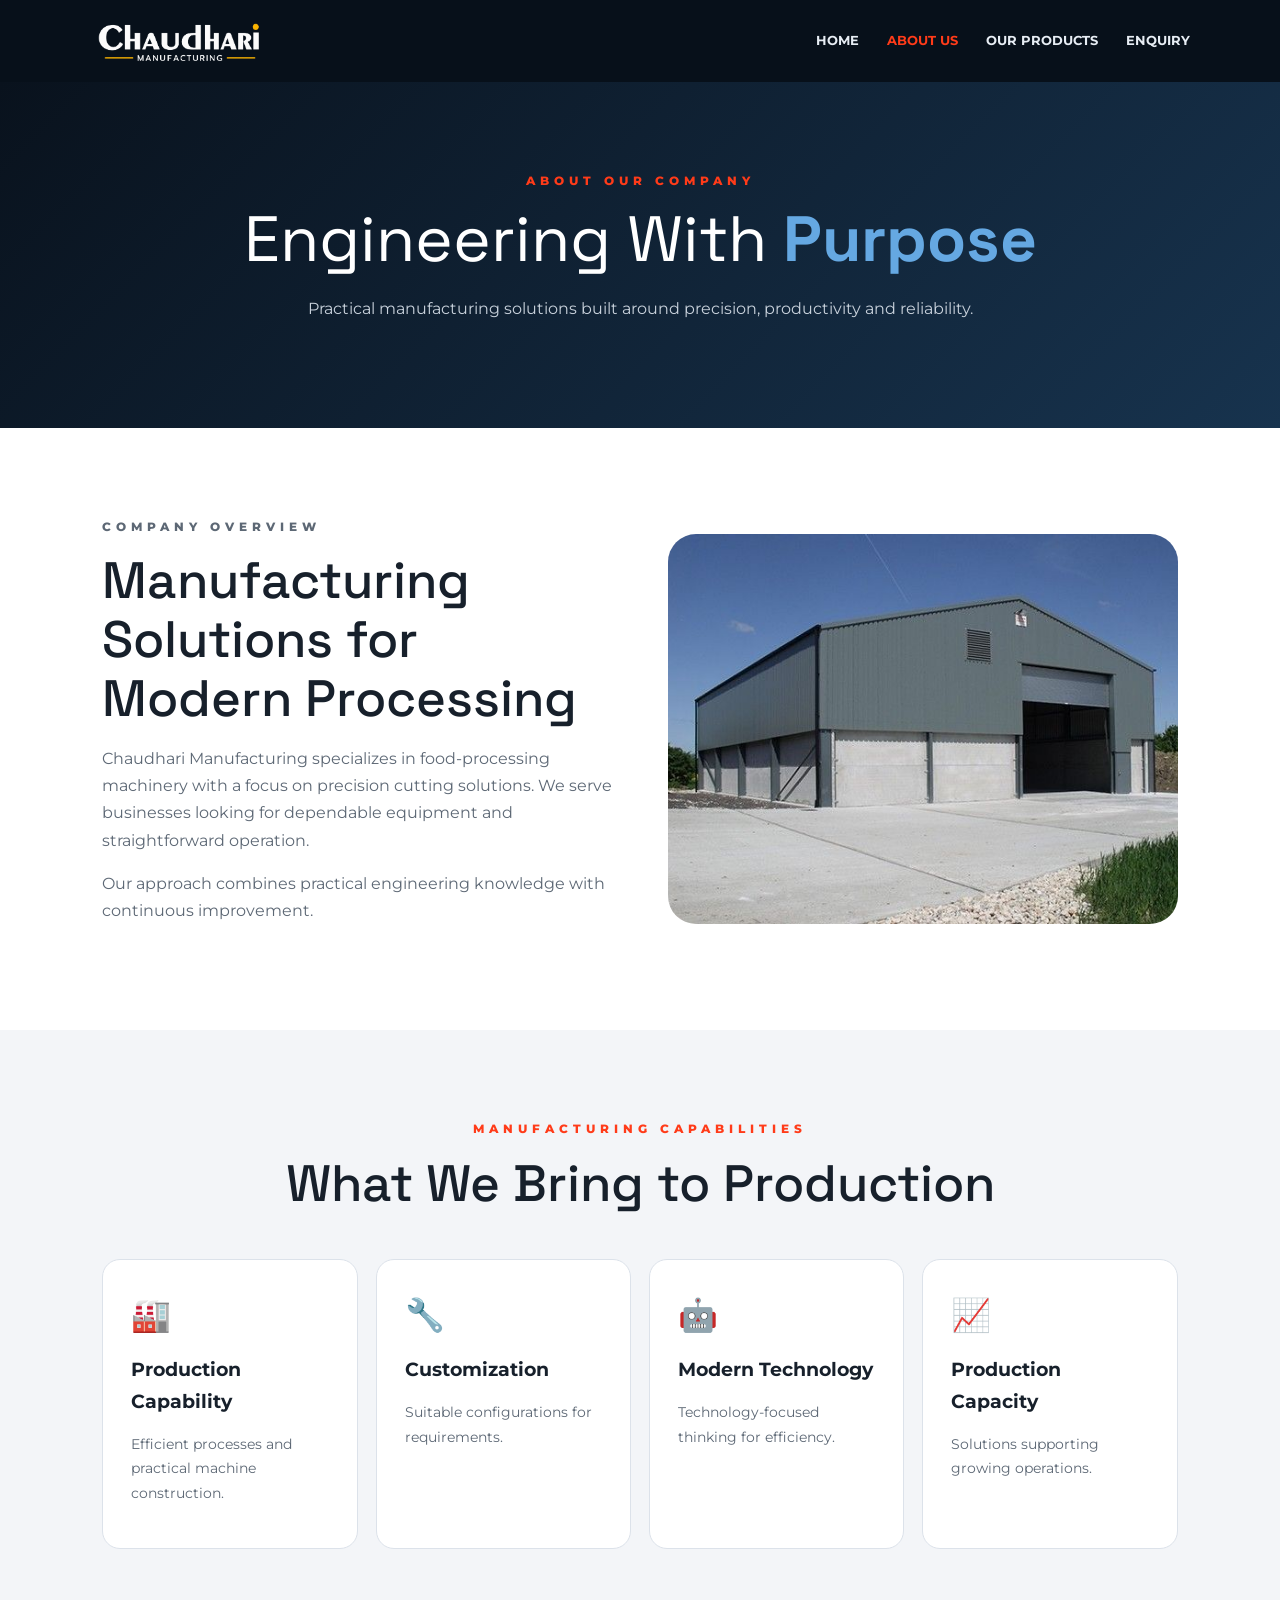
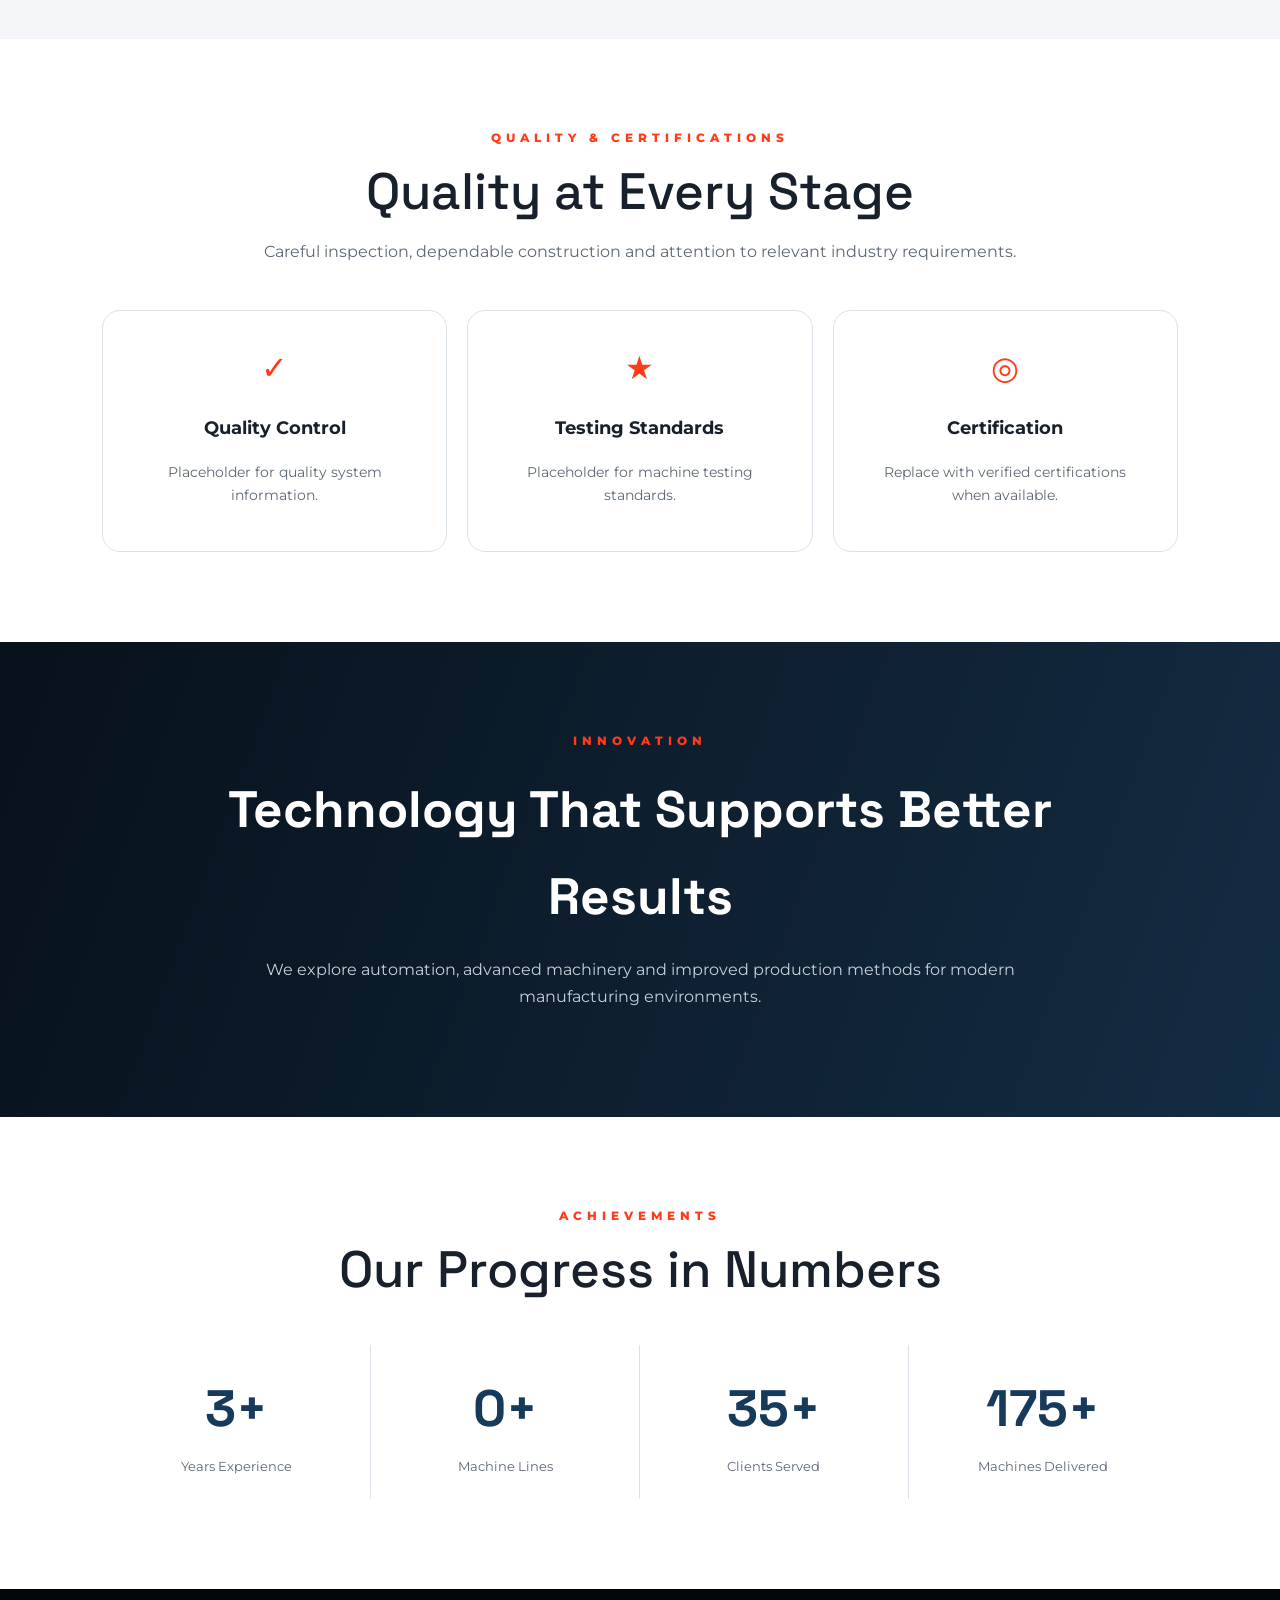
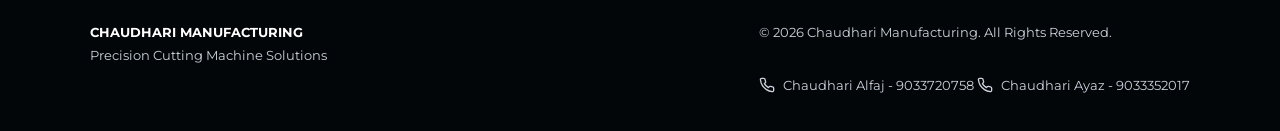
==== about.html @ e93fb45f "Add files via upload" ====
<!doctype html>
<html lang="en">

<head>
    <meta charset="utf-8">
    <meta name="viewport" content="width=device-width,initial-scale=1">
    <title>About | Chaudhari Manufacturing</title>
    <link rel="stylesheet" href="css/style.css">
    <link rel="stylesheet" href="css/fixed-layout.css">
</head>

<body>
    <header class="navbar"><a href="index.html" class="brand"><img class="brand-logo"
                src="assets/images/e9f56fd7-3fe7-4c87-9dd5-ee3ed591566b.png"
                alt="Chaudhari Manufacturing logo"></a><button class="menu-toggle">☰</button>
        <nav class="nav-links"><a href="index.html">Home</a><a class="active" href="about.html">About Us</a><a
                href="products.html">Our Products</a><a href="enquiry.html">Enquiry</a></nav>
    </header>
    <section class="page-hero">
        <p class="eyebrow">ABOUT OUR COMPANY</p>
        <h1>Engineering With <strong>Purpose</strong></h1>
        <p>Practical manufacturing solutions built around precision, productivity and reliability.</p>
    </section>
    <section class="section split">
        <div class="reveal">
            <p class="eyebrow">COMPANY OVERVIEW</p>
            <h2>Manufacturing Solutions for Modern Processing</h2>
            <p>Chaudhari Manufacturing specializes in food-processing machinery with a focus on precision cutting
                solutions. We serve businesses looking for dependable equipment and straightforward operation.</p>
            <p>Our approach combines practical engineering knowledge with continuous improvement.</p>
        </div><img class="rounded-image reveal"
            src="assets/images/download (2).jpg"
            alt="Factory">
    </section>
    <section class="section capabilities">
        <div class="section-heading">
            <p class="eyebrow">MANUFACTURING CAPABILITIES</p>
            <h2>What We Bring to Production</h2>
        </div>
        <div class="capability-grid">
            <div class="cap-card reveal"><span>🏭</span>
                <h3>Production Capability</h3>
                <p>Efficient processes and practical machine construction.</p>
            </div>
            <div class="cap-card reveal"><span>🔧</span>
                <h3>Customization</h3>
                <p>Suitable configurations for requirements.</p>
            </div>
            <div class="cap-card reveal"><span>🤖</span>
                <h3>Modern Technology</h3>
                <p>Technology-focused thinking for efficiency.</p>
            </div>
            <div class="cap-card reveal"><span>📈</span>
                <h3>Production Capacity</h3>
                <p>Solutions supporting growing operations.</p>
            </div>
        </div>
    </section>
    <section class="section">
        <div class="section-heading reveal">
            <p class="eyebrow">QUALITY & CERTIFICATIONS</p>
            <h2>Quality at Every Stage</h2>
            <p>Careful inspection, dependable construction and attention to relevant industry requirements.</p>
        </div>
        <div class="cert-grid">
            <div class="cert reveal">✓<h3>Quality Control</h3>
                <p>Placeholder for quality system information.</p>
            </div>
            <div class="cert reveal">★<h3>Testing Standards</h3>
                <p>Placeholder for machine testing standards.</p>
            </div>
            <div class="cert reveal">◎<h3>Certification</h3>
                <p>Replace with verified certifications when available.</p>
            </div>
        </div>
    </section>
    <section class="technology">
        <div class="technology-content reveal">
            <p class="eyebrow">INNOVATION</p>
            <h2>Technology That Supports Better Results</h2>
            <p>We explore automation, advanced machinery and improved production methods for modern manufacturing
                environments.</p>
        </div>
    </section>
    <section class="section">
        <div class="section-heading">
            <p class="eyebrow">ACHIEVEMENTS</p>
            <h2>Our Progress in Numbers</h2>
        </div>
        <div class="stats-grid">
            <div class="stat reveal"><strong data-stat="years_experience" data-target="10"
                    data-suffix="+">0</strong><span>Years Experience</span></div>
            <div class="stat reveal"><strong data-stat="number_of_products" data-target="2"
                    data-suffix="+">0</strong><span>Machine Lines</span></div>
            <div class="stat reveal"><strong data-stat="number_of_clients" data-target="100"
                    data-suffix="+">0</strong><span>Clients Served</span></div>
            <div class="stat reveal"><strong data-stat="machines_delivered" data-target="500"
                    data-suffix="+">0</strong><span>Machines Delivered</span></div>
        </div>
    </section>
    <footer>
        <div><b>CHAUDHARI MANUFACTURING</b><span>Precision Cutting Machine Solutions</span></div>
        <div class="footer-contacts" aria-label="Call our team">
            <a href="tel:+919033720758"><svg aria-hidden="true" viewBox="0 0 24 24" width="16" height="16" fill="none" stroke="currentColor" stroke-width="2" stroke-linecap="round" stroke-linejoin="round"><path d="M22 16.92v3a2 2 0 0 1-2.18 2 19.79 19.79 0 0 1-8.63-3.07 19.5 19.5 0 0 1-6-6A19.79 19.79 0 0 1 2.12 4.2 2 2 0 0 1 4.11 2h3a2 2 0 0 1 2 1.72c.12.96.36 1.9.7 2.8a2 2 0 0 1-.45 2.11L8.09 9.91a16 16 0 0 0 6 6l1.27-1.27a2 2 0 0 1 2.11-.45c.9.34 1.84.58 2.8.7a2 2 0 0 1 1.73 2.03z"></path></svg><span>Chaudhari Alfaj - 9033720758</span></a>
            <a href="tel:+919033352017"><svg aria-hidden="true" viewBox="0 0 24 24" width="16" height="16" fill="none" stroke="currentColor" stroke-width="2" stroke-linecap="round" stroke-linejoin="round"><path d="M22 16.92v3a2 2 0 0 1-2.18 2 19.79 19.79 0 0 1-8.63-3.07 19.5 19.5 0 0 1-6-6A19.79 19.79 0 0 1 2.12 4.2 2 2 0 0 1 4.11 2h3a2 2 0 0 1 2 1.72c.12.96.36 1.9.7 2.8a2 2 0 0 1-.45 2.11L8.09 9.91a16 16 0 0 0 6 6l1.27-1.27a2 2 0 0 1 2.11-.45c.9.34 1.84.58 2.8.7a2 2 0 0 1 1.73 2.03z"></path></svg><span>Chaudhari Ayaz - 9033352017</span></a>
        </div>
        <p>© 2026 Chaudhari Manufacturing. All Rights Reserved.</p>
    </footer>
    <script src="js/config.js"></script>
    <script src="js/script.js"></script>
</body>

</html>
---- css/style.css ----
@import url('https://fonts.googleapis.com/css2?family=Montserrat:wght@400;500;600;700;800&family=Space+Grotesk:wght@400;500;700&display=swap');

:root {
  --dark: #05080d;
  --navy: #0d1b2a;
  --blue: #173a5b;
  --accent: #ff3b19;
  --text: #17202b;
  --muted: #5d6875;
  --light: #f4f6f9;
  --line: #dce2ea
}

* {
  box-sizing: border-box
}

html {
  scroll-behavior: smooth
}

body {
  margin: 0;
  font-family: Montserrat, Arial, sans-serif;
  color: var(--text);
  line-height: 1.7
}

.navbar {
  height: 82px;
  background: #07101a;
  color: #fff;
  display: flex;
  align-items: center;
  padding: 0 7%;
  position: sticky;
  top: 0;
  z-index: 50;
  justify-content: space-between
}

/* =========================
   BRAND LOGO
========================= */

.brand {
  display: flex;
  align-items: center;
  gap: 10px;
}

.brand img {
  width: 80px;
  height: 80px;
  object-fit: contain;
  display: block;
}

.brand span {
  display: block;
}

.brand small {
  display: block;
}

.brand {
  color: #fff;
  text-decoration: none;
  font-weight: 800;
  display: flex;
  flex-direction: column;
  line-height: 1
}

.brand span {
  font-size: 1.45rem
}

.brand small {
  font-size: .58rem;
  letter-spacing: 3px;
  color: var(--accent);
  margin-top: 7px
}

.nav-links {
  display: flex;
  gap: 28px;
  align-items: center
}

.nav-links a {
  color: #e7edf4;
  text-decoration: none;
  text-transform: uppercase;
  font-weight: 700;
  font-size: .8rem
}

.nav-links a:hover,
.nav-links .active {
  color: var(--accent)
}

.nav-quote {
  background: var(--accent);
  padding: 10px 16px;
  border-radius: 5px;
  color: #fff !important
}

.menu-toggle {
  display: none;
  background: none;
  border: 0;
  color: #fff;
  font-size: 1.6rem
}

.hero {
  min-height: 650px;
  background: var(--dark);
  color: #fff;
  display: flex;
  align-items: center;
  padding: 70px 7%;
  gap: 45px;
  position: relative;
  overflow: hidden
}

.hero:before {
  content: '';
  position: absolute;
  left: -10%;
  top: 20%;
  width: 68%;
  height: 80%;
  background: linear-gradient(135deg, #315b80, #102034);
  clip-path: polygon(0 0, 100% 30%, 70% 100%, 0 85%);
  opacity: .8
}

.hero-content {
  width: 56%;
  z-index: 1
}

.eyebrow {
  font-size: .72rem;
  letter-spacing: 5px;
  color: var(--accent);
  font-weight: 800;
  margin: 0 0 15px
}

.hero h1,
.page-hero h1 {
  font-family: 'Space Grotesk';
  font-size: clamp(3rem, 6vw, 6rem);
  line-height: 1;
  margin: 0 0 24px;
  font-weight: 400
}

.hero h1 strong {
  display: block;
  color: #65a8e2
}

.hero p:not(.eyebrow) {
  font-size: 1.1rem;
  color: #d5dce5;
  max-width: 700px
}

.hero-image {
  width: 40%;
  z-index: 1
}

.hero-image img {
  width: 100%;
  height: 360px;
  object-fit: cover;
  border-radius: 32px
}

.hero-buttons {
  display: flex;
  gap: 15px;
  margin-top: 30px
}

.btn {
  display: inline-block;
  text-decoration: none;
  border: 0;
  padding: 14px 25px;
  border-radius: 28px;
  font-family: inherit;
  font-weight: 700;
  cursor: pointer;
  transition: .3s
}

.btn:hover {
  transform: translateY(-3px)
}

.btn-primary {
  background: #FF3B19;
  color: #fff
}

.btn-primary:hover {
  background: #d93216;
}

.btn-outline {
  border: 1px solid #FF3B19;
  background: #FF3B19;
  color: #fff
}

.btn-outline:hover {
  background: #d93216;
  border-color: #FF3B19;
  color: #fff;
}

.btn-small {
  background:#08243A;
  color: #fff;
  padding: 11px 20px
}

.section {
  padding: 90px 8%
}

.section-heading {
  text-align: center;
  max-width: 900px;
  margin: 0 auto 45px
}

.section-heading h2,
.split h2,
.contact-info h2 {
  font-family: 'Space Grotesk';
  font-size: clamp(2.2rem, 4vw, 4rem);
  line-height: 1.15;
  margin: 0 0 15px;
  font-weight: 500
}

.section-heading>p:last-child {
  color: var(--muted)
}

.intro {
  background: #f7f8fa
}

.info-panel {
  max-width: 1100px;
  margin: auto;
  padding: 40px;
  border: 1px solid #c9d8e8;
  border-radius: 28px;
  background: linear-gradient(135deg, #edf4fc, #fff)
}

.info-panel h3 {
  font-size: 1.8rem;
  margin: 0
}

.text-link {
  color: var(--accent);
  font-weight: 700;
  text-decoration: none
}

.product-grid,
.catalog-grid {
  display: grid;
  grid-template-columns: repeat(2, 1fr);
  gap: 30px;
  max-width: 1200px;
  margin: auto
}

.product-card,
.catalog-card {
  border: 1px solid var(--line);
  border-radius: 26px;
  overflow: hidden;
  background: #fff;
  box-shadow: 0 12px 30px #10203012;
  transition: .3s
}

.catalog-card {
  cursor: pointer;
}

.catalog-card:focus-visible {
  outline: 3px solid var(--accent);
  outline-offset: 3px;
}

.product-card:hover,
.catalog-card:hover,
.cap-card:hover,
.update-card:hover {
  transform: translateY(-7px);
  box-shadow: 0 20px 40px #10203020
}

.product-card img {
  width: 100%;
  height: 300px;
  object-fit: cover
}

.product-card .betelnut-product-image {
  object-fit: contain;
  background: #f4f6f9;
}

.product-card .category-product-image {
  object-fit: contain;
  padding: 18px;
  background: #f4f6f9;
}

.card-body {
  padding: 25px
}

.card-body h3 {
  margin: 0;
  color: #c33a1c;
  font-size: 1.5rem
}

.product-card .category-product-model {
  display: block;
  margin-top: 5px;
  color: #5D6875;
  font-size: .85rem;
  font-weight: 700
}

.card-body p {
  color: var(--muted)
}

.capabilities {
  background: #f3f5f8
}

.capability-grid {
  display: grid;
  grid-template-columns: repeat(4, 1fr);
  gap: 18px
}

.cap-card {
  padding: 28px;
  background: #fff;
  border: 1px solid var(--line);
  border-radius: 18px;
  transition: .3s
}

.cap-card span {
  font-size: 2rem
}

.cap-card h3 {
  margin: 12px 0 5px
}

.cap-card p {
  font-size: .9rem;
  color: var(--muted)
}

.technology {
  background: linear-gradient(110deg, #07111b, #142c43);
  color: #fff;
  text-align: center;
  padding: 90px 10%
}

.technology-content {
  max-width: 850px;
  margin: auto
}

.technology h2 {
  font-family: 'Space Grotesk';
  font-size: clamp(2.2rem, 4vw, 4rem);
  margin: 0
}

.technology p:not(.eyebrow) {
  color: #c6d0db
}

.stats-grid {
  display: grid;
  grid-template-columns: repeat(4, 1fr);
  max-width: 1100px;
  margin: auto
}

.stat {
  text-align: center;
  border-right: 1px solid var(--line);
  padding: 20px
}

.stat:last-child {
  border: 0
}

.stat strong {
  display: block;
  font-family: 'Space Grotesk';
  font-size: 3.2rem;
  color: var(--blue)
}

.stat span {
  font-size: .82rem;
  color: var(--muted)
}

.update-grid {
  display: grid;
  grid-template-columns: repeat(3, 1fr);
  gap: 20px
}

.update-card {
  border: 1px solid var(--line);
  border-radius: 18px;
  padding: 28px;
  transition: .3s
}

.update-card span {
  font-size: 2rem;
  color: var(--accent);
  font-weight: 800
}

.update-card p {
  color: var(--muted)
}

.cta {
  background: #030609;
  color: #fff;
  text-align: center;
  padding: 95px 8%
}

.cta h2 {
  font-family: 'Space Grotesk';
  font-size: clamp(2.5rem, 5vw, 5rem);
  font-weight: 400;
  line-height: 1.1;
  margin: 10px
}

.cta>p:not(.eyebrow) {
  color: #c7d0db;
  max-width: 700px;
  margin: 20px auto 30px
}

footer {
  background: #030609;
  color: #cbd3dc;
  padding: 32px 7%;
  display: grid;
  grid-template-columns: minmax(0, 1fr) auto;
  grid-template-areas:
    "brand copyright"
    ". contacts";
  column-gap: 24px;
  row-gap: 8px;
  align-items: start;
  font-size: .82rem
}

footer > div:first-child {
  grid-area: brand;
  display: flex;
  flex-direction: column
}

.footer-company-info {
  padding-top: 10px
}

footer > p {
  grid-area: copyright;
  margin: 0
}

footer b {
  color: #fff
}

.footer-contacts {
  grid-area: contacts;
  gap: 8px
}

.footer-contacts a {
  align-items: center;
  color: inherit;
  display: inline-flex;
  gap: 8px;
  text-decoration: none
}

.footer-contacts a:hover {
  color: #fff
}

.footer-contacts svg {
  flex: 0 0 16px
}

.page-hero {
  background: linear-gradient(135deg, #09121d, #17334e);
  color: #fff;
  text-align: center;
  padding: 90px 7%
}

.page-hero h1 {
  font-size: clamp(3rem, 5vw, 5rem)
}

.page-hero h1 strong {
  color: #65a8e2
}

.page-hero>p:last-child {
  color: #c9d2dc
}

.split {
  display: grid;
  grid-template-columns: 1fr 1fr;
  gap: 55px;
  align-items: center
}

.split p {
  color: var(--muted)
}

.rounded-image {
  width: 100%;
  height: 390px;
  object-fit: cover;
  border-radius: 28px
}

.cert-grid {
  display: grid;
  grid-template-columns: repeat(3, 1fr);
  gap: 20px;
  max-width: 1000px;
  margin: auto
}

.cert {
  text-align: center;
  border: 1px solid var(--line);
  border-radius: 18px;
  padding: 30px;
  color: var(--accent);
  font-size: 2rem
}

.cert h3 {
  font-size: 1.1rem;
  color: var(--text)
}

.cert p {
  font-size: .85rem;
  color: var(--muted)
}

.catalog-controls {
  max-width: 1100px;
  margin: auto auto 40px
}

.catalog-controls input {
  width: 100%;
  padding: 17px 20px;
  border: 1px solid var(--line);
  border-radius: 12px;
  font: inherit
}

.filter-buttons {
  display: flex;
  gap: 10px;
  flex-wrap: wrap;
  margin-top: 15px
}

.filter {
  border: 1px solid var(--line);
  background: #fff;
  padding: 9px 18px;
  border-radius: 22px;
  font: inherit;
  cursor: pointer
}

.filter.active {
  background: #17246d;
  color: #fff
}

.catalog-grid {
  grid-template-columns: repeat(2, 1fr);
  gap: 30px
}

.catalog-card {
  border-radius: 26px
}

.catalog-card img {
  width: 100%;
  height: 300px;
  object-fit: contain;
  padding: 18px;
  background: #f4f6f9
}

.category-tag {
  font-size: .7rem;
  color: var(--accent);
  font-weight: 800
}

.card-actions {
  display: flex;
  gap: 8px;
  flex-wrap: wrap
}

.card-actions button,
.quote-link {
  border: 0;
  background: #17246d;
  color: #fff;
  padding: 11px 20px;
  border-radius: 28px;
  font: inherit;
  font-size: .78rem;
  font-weight: 700;
  cursor: pointer;
  text-decoration: none
}

.card-actions button:hover,
.quote-link:hover {
  background: #24359a;
  transform: translateY(-3px)
}

.quote-link {
  background: var(--accent)
}

.catalog-card .card-body {
  padding: 25px;
}

.catalog-card h3 {
  margin: 8px 0 0;
  color: #c33a1c;
  font-size: 1.5rem;
}

.catalog-card p {
  color: var(--muted);
}

.no-results {
  display: none;
  text-align: center;
  color: var(--muted);
  margin: 48px auto;
  padding: 24px;
  max-width: 560px;
}

.no-results-icon {
  display: block;
  width: 52px;
  height: 52px;
  margin: 0 auto 16px;
  color: var(--accent);
}

.no-results p {
  margin: 0;
  font-size: 1.05rem;
}

.no-results strong {
  color: var(--text);
}

.modal {
  display: none;
  position: fixed;
  inset: 0;
  background: #000b;
  z-index: 100;
  align-items: center;
  justify-content: center;
  padding: 20px
}

.modal.show {
  display: flex
}

.modal-content {
  background: #fff;
  width: 100%;
  max-width: 800px;
  max-height: 90vh;
  overflow: auto;
  border-radius: 18px;
  position: relative
}

.modal-close {
  position: absolute;
  right: 12px;
  top: 10px;
  width: 38px;
  height: 38px;
  border: 0;
  border-radius: 50%;
  font-size: 1.4rem;
  cursor: pointer;
  z-index: 2
}

.modal-product {
  padding: 32px
}

.modal-product img {
  width: 100%;
  height: 280px;
  object-fit: cover;
  border-radius: 12px
}

.specs {
  display: grid;
  grid-template-columns: repeat(2, 1fr);
  gap: 10px;
  margin: 20px 0
}

.specs div {
  background: #f3f5f8;
  padding: 12px;
  border-radius: 8px;
  font-size: .85rem
}

.enquiry-layout {
  display: grid;
  grid-template-columns: 1fr 1.15fr;
  gap: 55px;
  background: #f6f8fb
}

.contact-info {
  padding: 20px
}

.contact-info p:not(.eyebrow) {
  color: var(--muted)
}

.contact-box {
  background: #fff;
  border-left: 3px solid var(--accent);
  padding: 12px 17px;
  margin: 18px 0;
  display: flex;
  flex-direction: column
}

.contact-box span {
  font-size: .83rem;
  color: var(--muted)
}

.enquiry-form {
  background: #fff;
  border: 1px solid var(--line);
  padding: 32px;
  border-radius: 18px
}

.enquiry-form label {
  display: block;
  font-size: .85rem;
  font-weight: 700;
  margin-bottom: 16px
}

.enquiry-form input,
.enquiry-form select,
.enquiry-form textarea {
  width: 100%;
  display: block;
  margin-top: 6px;
  padding: 12px;
  border: 1px solid var(--line);
  border-radius: 7px;
  font: inherit
}

.product-field {
  margin-bottom: 16px;
}

.product-multiselect {
  position: relative;
}

.product-multiselect-toggle {
  width: 100%;
  margin-top: 6px;
  padding: 12px;
  border: 1px solid var(--line);
  border-radius: 7px;
  color: var(--text);
  background: #fff;
  font: inherit;
  text-align: left;
  cursor: pointer;
}

.product-multiselect-toggle::after {
  content: "";
  float: right;
  width: 8px;
  height: 8px;
  margin: 5px 3px 0 0;
  border-right: 2px solid currentColor;
  border-bottom: 2px solid currentColor;
  transform: rotate(45deg);
}

.product-multiselect-toggle[aria-expanded="true"]::after {
  transform: rotate(225deg);
}

.product-options {
  position: absolute;
  z-index: 5;
  top: calc(100% + 4px);
  left: 0;
  width: 100%;
  max-height: 240px;
  overflow-y: auto;
  padding: 6px;
  border: 1px solid var(--line);
  border-radius: 7px;
  background: #fff;
  box-shadow: 0 8px 20px #10203020;
}

.product-options[hidden] {
  display: none;
}

.enquiry-form .product-option {
  display: flex;
  align-items: center;
  gap: 10px;
  margin: 0;
  padding: 8px;
  border-radius: 5px;
  font-size: .85rem;
  font-weight: 500;
  cursor: pointer;
}

.enquiry-form .product-option:hover {
  background: var(--light);
}

.enquiry-form .product-option input[type="checkbox"] {
  flex: 0 0 18px;
  width: 18px;
  height: 18px;
  margin: 0;
}

#locationAutocomplete {
  width: 100%;
  margin-top: 6px;
}

#locationAutocomplete[hidden],
#locationHint[hidden] {
  display: none;
}

#locationAutocomplete gmp-place-autocomplete {
  display: block;
  width: 100%;
  border: 0;
  border-radius: 7px;
  background-color: transparent;
  color: var(--text);
  font-family: inherit;
}

#locationAutocomplete gmp-place-autocomplete::part(input) {
  width: 100%;
  min-height: 48px;
  padding: 12px;
  border: 1px solid var(--line);
  border-radius: 7px;
  color: var(--text);
  font: inherit;
}

.location-hint {
  display: block;
  margin-top: 5px;
  color: var(--muted);
  font-size: .75rem;
  font-weight: 400;
}

.error {
  color: #c82020;
  font-size: .75rem
}

.success-message {
  color: #16803c;
  font-weight: 700
}

.submit-btn {
  width: 100%
}

.reveal {
  opacity: 0;
  transform: translateY(22px);
  transition: .7s
}

.reveal.visible {
  opacity: 1;
  transform: none
}

@media(max-width:900px) {
  .menu-toggle {
    display: block
  }

  .nav-links {
    display: none;
    position: absolute;
    top: 82px;
    left: 0;
    right: 0;
    background: #07101a;
    flex-direction: column;
    align-items: stretch;
    padding: 20px
  }

  .nav-links.show {
    display: flex
  }

  .hero {
    flex-direction: column
  }

  .hero-content,
  .hero-image {
    width: 100%
  }

  .capability-grid {
    grid-template-columns: repeat(2, 1fr)
  }

  .catalog-grid {
    grid-template-columns: repeat(2, 1fr)
  }

  .split,
  .enquiry-layout {
    grid-template-columns: 1fr
  }
}

@media(max-width:600px) {
  .section {
    padding: 65px 6%
  }

  .product-grid,
  .update-grid,
  .cert-grid,
  .catalog-grid,
  .capability-grid,
  .stats-grid {
    grid-template-columns: 1fr
  }

  .stat {
    border-right: 0;
    border-bottom: 1px solid var(--line)
  }

  .hero {
    padding: 70px 6%
  }

  .hero-buttons {
    flex-direction: column;
    align-items: flex-start
  }

  .hero-image img {
    height: 260px
  }

  .specs {
    grid-template-columns: 1fr
  }

  footer {
    grid-template-columns: minmax(0, 1fr);
    grid-template-areas:
      "brand"
      "copyright"
      "contacts";
    row-gap: 15px
  }
}


/* --- Minimal responsive hardening --- */
html,
body {
  max-width: 100%;
  overflow-x: hidden;
}

img {
  max-width: 100%;
}

button,
input,
select,
textarea {
  max-width: 100%;
}

@media (max-width: 1024px) {
  .navbar {
    padding-left: 5%;
    padding-right: 5%;
  }

  .hero {
    padding-left: 6%;
    padding-right: 6%;
  }

  .section {
    padding-left: 6%;
    padding-right: 6%;
  }

  .capability-grid {
    grid-template-columns: repeat(2, minmax(0, 1fr));
  }

  .catalog-grid {
    grid-template-columns: repeat(2, minmax(0, 1fr));
  }

  .update-grid {
    grid-template-columns: repeat(2, minmax(0, 1fr));
  }

  .hero-content,
  .hero-image {
    min-width: 0;
  }

  .product-card,
  .catalog-card,
  .cap-card,
  .update-card {
    min-width: 0;
  }
}

@media (max-width: 600px) {
  .navbar {
    height: 72px;
    padding: 0 5%;
  }

  .nav-links {
    top: 72px;
  }

  .brand span {
    font-size: 1.2rem;
  }

  .brand small {
    font-size: .5rem;
    letter-spacing: 2.5px;
  }

  .hero {
    min-height: auto;
    padding-top: 58px;
    padding-bottom: 58px;
    gap: 30px;
  }

  .hero h1,
  .page-hero h1 {
    font-size: clamp(2.35rem, 13vw, 3rem);
  }

  .hero p:not(.eyebrow) {
    font-size: 1rem;
  }

  .hero-buttons {
    width: 100%;
    align-items: stretch;
  }

  .hero-buttons .btn {
    text-align: center;
  }

  .hero-image img {
    height: 240px;
    border-radius: 22px;
  }

  .page-hero {
    padding: 65px 6%;
  }

  .section {
    padding-top: 58px;
    padding-bottom: 58px;
  }

  .section-heading h2,
  .split h2,
  .contact-info h2 {
    font-size: clamp(2rem, 10vw, 2.7rem);
  }

  .info-panel {
    padding: 26px;
    border-radius: 20px;
  }

  .product-card img {
    height: 240px;
  }

  .catalog-card img {
    height: 210px;
  }

  .card-body {
    padding: 20px;
  }

  .card-actions {
    flex-direction: column;
    align-items: stretch;
  }

  .card-actions button,
  .quote-link {
    text-align: center;
    width: 100%;
  }

  .rounded-image {
    height: 260px;
    border-radius: 22px;
  }

  .technology {
    padding: 65px 6%;
  }

  .stats-grid {
    width: 100%;
  }

  .stat strong {
    font-size: 2.6rem;
  }

  .catalog-controls input {
    font-size: .95rem;
    padding: 14px 15px;
  }

  .filter-buttons {
    gap: 8px;
  }

  .filter {
    padding: 8px 13px;
  }

  .modal {
    padding: 10px;
  }

  .modal-content {
    max-height: 94vh;
    border-radius: 14px;
  }

  .modal-product {
    padding: 22px;
  }

  .modal-product img {
    height: 210px;
  }

  .modal-close {
    right: 8px;
    top: 8px;
  }

  .enquiry-layout {
    gap: 28px;
  }

  .enquiry-form {
    padding: 22px;
  }

  .submit-btn {
    min-height: 48px;
  }

  footer {
    padding: 28px 6%;
  }
}

@media (max-width: 375px) {

  .hero,
  .page-hero {
    padding-left: 5%;
    padding-right: 5%;
  }

  /* =========================
     HERO HEADING
     ========================= */

  .hero-content h1 {
    margin: 0 0 25px;
    font-family: "Montserrat", sans-serif;
    font-size: clamp(48px, 5.5vw, 78px);
    line-height: 0.98;
    letter-spacing: -2.5px;
    font-weight: 500;
    color: #4f8fc4;
  }

  /* PRECISION */
  .hero-content h1 strong {
    display: block;
    font-family: "Montserrat", sans-serif;
    font-weight: 800;
    color: #2f78b7;
  }

  /* Supplied reference hero layout, scoped to the homepage hero. */
  .reference-hero {
    position: relative;
    min-height: calc(100vh - 82px);
    width: 100%;
    display: grid;
    grid-template-columns: 47% 53%;
    align-items: center;
    overflow: hidden;
    padding: 0;
    gap: 0;
    background: radial-gradient(circle at 70% 50%, rgba(24, 92, 143, .16), transparent 35%),
      linear-gradient(135deg, #061a2c, #041421 50%, #020a11);
  }

  .reference-hero .hero-panel {
    position: absolute;
    inset: 0 auto 0 0;
    width: 56%;
    background: #08243a;
    clip-path: polygon(0 0, 80% 0, 100% 50%, 80% 100%, 0 100%);
    z-index: 0;
  }

  .reference-hero .hero-content {
    position: relative;
    z-index: 20;
    width: auto;
    max-width: 750px;
    padding: 0 30px 0 12%;
  }

  .reference-hero .eyebrow {
    margin: 0 0 32px;
    color: #ff8a00;
    font-size: 12px;
    font-weight: 800;
    letter-spacing: 5px;
    text-transform: uppercase;
  }

  .reference-hero .eyebrow span {
    margin: 0 7px;
  }

  .reference-hero h1 {
    margin: 0 0 34px;
    font-family: "Space Grotesk", sans-serif;
    font-size: clamp(55px, 5.6vw, 88px);
    line-height: .98;
    letter-spacing: -4px;
    font-weight: 400;
  }

  .reference-hero h1 span,
  .reference-hero h1 strong {
    display: block;
  }

  .reference-hero h1 span {
    color: #f3f7fb;
    font-weight: 400;
  }

  .reference-hero h1 strong {
    color: #65a8e2 !important;
    font-weight: 700;
  }

  .reference-hero .hero-description {
    max-width: 570px;
    margin: 0 0 34px;
    color: #c9d5e0;
    font-size: 15px;
    line-height: 1.7;
  }

  .reference-hero .hero-buttons {
    display: flex;
    align-items: center;
    gap: 18px;
    margin: 0;
  }

  .reference-hero .primary-button,
  .reference-hero .secondary-button {
    display: inline-flex;
    align-items: center;
    justify-content: center;
    text-decoration: none;
    font-size: 13px;
    font-weight: 700;
    transition: .3s ease;
  }

  .reference-hero .primary-button {
    gap: 8px;
    padding: 16px 28px;
    border-radius: 30px;
    background: #ff8a00;
    color: #fff;
  }

  .reference-hero .primary-button:hover {
    transform: translateY(-3px);
    background: #f4510c;
  }

  .reference-hero .primary-button span {
    font-size: 18px;
  }

  .reference-hero .secondary-button {
    padding: 15px 28px;
    border: 1px solid #FF3B19;
    border-radius: 30px;
    background: #FF3B19;
    color: #fff;
  }

  .reference-hero .secondary-button:hover {
    transform: translateY(-3px);
    background: #d93216;
    border-color: #d93216;
    color: #fff;
  }

  .reference-hero .collage {
    position: relative;
    width: 100%;
    height: 680px;
    z-index: 10;
  }

  .reference-hero .photo {
    position: absolute;
    overflow: hidden;
    border: 3px solid #fff;
    background: #111;
  }

  .reference-hero .photo img {
    display: block;
    width: 100%;
    height: 100%;
    object-fit: cover;
    transition: transform .6s ease;
  }

  .reference-hero .photo:hover img {
    transform: scale(1.06);
  }

  .reference-hero .photo-1 {
    width: 245px;
    height: 170px;
    left: 7%;
    top: 70px;
    clip-path: polygon(18% 0, 100% 0, 83% 100%, 0 100%);
    z-index: 3;
  }

  .reference-hero .photo-2 {
    width: 270px;
    height: 185px;
    right: 5%;
    top: 55px;
    clip-path: polygon(10% 0, 100% 0, 100% 85%, 88% 100%, 0 100%);
    z-index: 4;
  }

  .reference-hero .photo-main {
    width: 405px;
    height: 405px;
    left: 23%;
    top: 140px;
    clip-path: polygon(15% 0, 85% 0, 100% 50%, 85% 100%, 15% 100%, 0 50%);
    z-index: 10;
  }

  .reference-hero .photo-main img {
    transform: scale(1.03);
  }

  .reference-hero .photo-3 {
    width: 270px;
    height: 185px;
    left: 5%;
    bottom: 40px;
    clip-path: polygon(12% 0, 100% 0, 87% 100%, 0 100%);
    z-index: 4;
  }

  .reference-hero .photo-4 {
    width: 300px;
    height: 195px;
    right: 3%;
    bottom: 35px;
    clip-path: polygon(10% 0, 100% 0, 100% 83%, 88% 100%, 0 100%);
    z-index: 3;
  }

  .reference-hero .orange-line,
  .reference-hero .blue-line {
    position: absolute;
    pointer-events: none;
    z-index: 30;
  }

  .reference-hero .orange-line {
    width: 130px;
    height: 9px;
    background: #ff8a00;
    transform: rotate(-57deg);
  }

  .reference-hero .orange-one {
    left: 25%;
    top: 85px;
  }

  .reference-hero .orange-two {
    left: 52%;
    bottom: 20px;
  }

  .reference-hero .blue-line {
    width: 175px;
    height: 10px;
    right: 5%;
    top: 50%;
    background: #165681;
    transform: rotate(-28deg);
  }

  .reference-hero .circle {
    position: absolute;
    width: 110px;
    height: 110px;
    left: 9%;
    top: 48%;
    border: 1px solid rgba(42, 132, 195, .5);
    border-radius: 50%;
    z-index: 1;
  }

  .reference-hero .diamond {
    position: absolute;
    width: 75px;
    height: 75px;
    right: 3%;
    top: 8%;
    border: 1px solid rgba(42, 132, 195, .6);
    transform: rotate(45deg);
    z-index: 1;
  }

  @media (max-width: 1200px) {
    .reference-hero .hero-content {
      padding-left: 8%;
    }

    .reference-hero .collage {
      transform: scale(.9);
      transform-origin: center right;
    }

    .reference-hero .photo-main {
      left: 19%;
    }
  }

  @media (max-width: 900px) {
    .reference-hero {
      grid-template-columns: 1fr;
      padding-top: 80px;
      min-height: auto;
    }

    .reference-hero .hero-panel {
      width: 100%;
      height: 58%;
      clip-path: polygon(0 0, 100% 0, 100% 80%, 50% 100%, 0 80%);
    }

    .reference-hero .hero-content {
      width: 100%;
      max-width: 700px;
      padding: 0 7%;
      margin: auto;
      text-align: center;
    }

    .reference-hero .hero-description {
      margin-left: auto;
      margin-right: auto;
    }

    .reference-hero .hero-buttons {
      justify-content: center;
    }

    .reference-hero .collage {
      height: 620px;
      margin-top: 20px;
      transform: scale(.85);
      transform-origin: top center;
    }
  }

  @media (max-width: 650px) {
    .reference-hero {
      padding-top: 65px;
    }

    .reference-hero .hero-content {
      padding: 0 22px;
    }

    .reference-hero .eyebrow {
      font-size: 8px;
      letter-spacing: 3px;
      line-height: 2;
    }

    .reference-hero h1 {
      font-size: clamp(43px, 12vw, 62px);
      letter-spacing: -2px;
    }

    .reference-hero .hero-description {
      font-size: 13px;
      line-height: 1.6;
    }

    .reference-hero .hero-buttons {
      flex-direction: column;
      width: 100%;
    }

    .reference-hero .primary-button,
    .reference-hero .secondary-button {
      width: 100%;
    }

    .reference-hero .collage {
      height: 500px;
      transform: scale(.65);
      transform-origin: top center;
      margin-bottom: -100px;
    }
  }

  @media (max-width: 375px) {
    .reference-hero h1 {
      font-size: 40px;
    }

    .reference-hero .collage {
      transform: scale(.56);
      margin-bottom: -130px;
    }
  }
  /* Keep the redesigned homepage hero after the final legacy hero overrides. */
  .reference-hero {
    grid-template-columns: minmax(0, .88fr) minmax(0, 1.12fr);
    gap: clamp(24px, 4vw, 64px);
    min-height: min(760px, calc(100vh - 82px));
    padding: 64px 7%;
    background:
      radial-gradient(ellipse at 76% 48%, rgba(43, 88, 125, .32), transparent 43%),
      linear-gradient(120deg, #061421, #0d1b2a 58%, #07101a);
  }

  .reference-hero::before {
    content: none;
  }

  .reference-hero .hero-panel {
    inset: 0 auto 0 0;
    width: 52%;
    height: 100%;
    background: linear-gradient(115deg, rgba(20, 53, 80, .7), rgba(13, 27, 42, .1));
    clip-path: polygon(0 0, 76% 0, 100% 50%, 76% 100%, 0 100%);
  }

  .reference-hero .hero-content {
    width: auto;
    max-width: 610px;
    padding: 0;
    margin: 0;
    text-align: left;
    animation: heroContentIn .75s ease both;
  }

  .reference-hero .eyebrow {
    margin: 0 0 24px;
    color: var(--accent);
    font-size: .7rem;
    letter-spacing: .24em;
  }

  .reference-hero h1 {
    margin: 0 0 22px;
    font-size: clamp(3.1rem, 5.1vw, 5.2rem);
    line-height: .99;
    letter-spacing: -.055em;
  }

  .reference-hero h1 strong {
    color: #65a8e2 !important;
  }

  .reference-hero .hero-description {
    max-width: 520px;
    margin: 0;
    color: #d5dce5;
    font-size: clamp(.95rem, 1.2vw, 1.08rem);
    line-height: 1.75;
  }

  .reference-hero .hero-buttons {
    justify-content: flex-start;
    flex-wrap: wrap;
    gap: 14px;
    margin: 30px 0 0;
  }

  .reference-hero .primary-button {
    background: var(--accent);
  }

  .reference-hero .secondary-button {
    border-color: rgba(255, 255, 255, .38);
    background: rgba(255, 255, 255, .04);
  }

  .reference-hero .hero-machine-collage {
    width: 100%;
    max-width: 680px;
    height: clamp(440px, 43vw, 570px);
    justify-self: end;
  }

  @media (max-width: 1000px) {
    .reference-hero {
      grid-template-columns: minmax(0, .9fr) minmax(0, 1.1fr);
      gap: 24px;
      padding-right: 5%;
      padding-left: 5%;
    }

    .reference-hero .hero-machine-collage {
      height: clamp(410px, 48vw, 500px);
    }

    .reference-hero h1 {
      font-size: clamp(2.8rem, 5.5vw, 4.2rem);
    }
  }

  @media (max-width: 900px) {
    .reference-hero {
      grid-template-columns: minmax(0, 1fr);
      min-height: 0;
      gap: 24px;
      padding: 58px 6% 46px;
    }

    .reference-hero .hero-panel {
      width: 100%;
      height: 46%;
      clip-path: polygon(0 0, 100% 0, 100% 88%, 0 100%);
    }

    .reference-hero .hero-content {
      width: 100%;
      max-width: 680px;
      margin: 0 auto;
    }

    .reference-hero .hero-description {
      margin: 0;
    }

    .reference-hero .hero-buttons {
      justify-content: flex-start;
    }

    .reference-hero .hero-machine-collage {
      width: min(100%, 620px);
      height: clamp(390px, 78vw, 500px);
      justify-self: center;
    }
  }

  @media (max-width: 480px) {
    .reference-hero {
      gap: 12px;
      padding: 48px 5% 34px;
    }

    .reference-hero h1 {
      font-size: clamp(2.65rem, 11.5vw, 3.5rem);
      letter-spacing: -.045em;
    }

    .reference-hero .hero-description {
      font-size: .94rem;
    }

    .reference-hero .hero-buttons {
      flex-direction: column;
      align-items: stretch;
      width: 100%;
      margin-top: 22px;
    }

    .reference-hero .primary-button,
    .reference-hero .secondary-button {
      width: 100%;
      min-height: 48px;
    }

    .reference-hero .hero-machine-collage {
      height: clamp(350px, 103vw, 420px);
      margin: 0 auto;
    }
  }
  /* Final homepage hero overrides follow the legacy hero rules above. */
  .reference-hero {
    grid-template-columns: minmax(0, .88fr) minmax(0, 1.12fr);
    gap: clamp(24px, 4vw, 64px);
    min-height: min(760px, calc(100vh - 82px));
    padding: 64px 7%;
    background:
      radial-gradient(ellipse at 76% 48%, rgba(43, 88, 125, .32), transparent 43%),
      linear-gradient(120deg, #061421, #0d1b2a 58%, #07101a);
  }

  .reference-hero::before {
    content: none;
  }

  .reference-hero .hero-panel {
    inset: 0 auto 0 0;
    width: 52%;
    height: 100%;
    background: linear-gradient(115deg, rgba(20, 53, 80, .7), rgba(13, 27, 42, .1));
    clip-path: polygon(0 0, 76% 0, 100% 50%, 76% 100%, 0 100%);
    pointer-events: none;
  }

  .reference-hero .hero-content {
    width: auto;
    max-width: 610px;
    padding: 0;
    margin: 0;
    text-align: left;
    animation: heroContentIn .75s ease both;
  }

  .reference-hero .eyebrow {
    margin: 0 0 24px;
    color: var(--accent);
    font-size: .7rem;
    letter-spacing: .24em;
  }

  .reference-hero h1 {
    margin: 0 0 22px;
    font-size: clamp(3.1rem, 5.1vw, 5.2rem);
    line-height: .99;
    letter-spacing: -.055em;
  }

  .reference-hero h1 strong {
    color: #65a8e2 !important;
  }

  .reference-hero .hero-description {
    max-width: 520px;
    margin: 0;
    color: #d5dce5;
    font-size: clamp(.95rem, 1.2vw, 1.08rem);
    line-height: 1.75;
  }

  .reference-hero .hero-buttons {
    justify-content: flex-start;
    flex-wrap: wrap;
    gap: 14px;
    margin: 30px 0 0;
  }

  .reference-hero .primary-button {
    background: var(--accent);
  }

  .reference-hero .primary-button:hover {
    background: #d93216;
  }

  .reference-hero .secondary-button {
    border-color: rgba(255, 255, 255, .38);
    background: rgba(255, 255, 255, .04);
  }

  .reference-hero .secondary-button:hover {
    border-color: var(--accent);
    background: var(--accent);
  }

  .reference-hero .hero-machine-collage {
    width: 100%;
    max-width: 680px;
    height: clamp(440px, 43vw, 570px);
    justify-self: end;
  }

  @media (max-width: 1000px) {
    .reference-hero {
      grid-template-columns: minmax(0, .9fr) minmax(0, 1.1fr);
      gap: 24px;
      padding-right: 5%;
      padding-left: 5%;
    }

    .reference-hero .hero-machine-collage {
      height: clamp(410px, 48vw, 500px);
    }

    .reference-hero h1 {
      font-size: clamp(2.8rem, 5.5vw, 4.2rem);
    }
  }

  @media (max-width: 900px) {
    .reference-hero {
      grid-template-columns: minmax(0, 1fr);
      min-height: 0;
      gap: 24px;
      padding: 58px 6% 46px;
    }

    .reference-hero .hero-panel {
      width: 100%;
      height: 46%;
      clip-path: polygon(0 0, 100% 0, 100% 88%, 0 100%);
    }

    .reference-hero .hero-content {
      width: 100%;
      max-width: 680px;
      margin: 0 auto;
    }

    .reference-hero .hero-description {
      margin: 0;
    }

    .reference-hero .hero-buttons {
      justify-content: flex-start;
    }

    .reference-hero .hero-machine-collage {
      width: min(100%, 620px);
      height: clamp(390px, 78vw, 500px);
      justify-self: center;
    }
  }

  @media (max-width: 480px) {
    .reference-hero {
      gap: 12px;
      padding: 48px 5% 34px;
    }

    .reference-hero h1 {
      font-size: clamp(2.65rem, 11.5vw, 3.5rem);
      letter-spacing: -.045em;
    }

    .reference-hero .hero-description {
      font-size: .94rem;
    }

    .reference-hero .hero-buttons {
      flex-direction: column;
      align-items: stretch;
      width: 100%;
      margin-top: 22px;
    }

    .reference-hero .primary-button,
    .reference-hero .secondary-button {
      width: 100%;
      min-height: 48px;
    }

    .reference-hero .hero-machine-collage {
      height: clamp(350px, 103vw, 420px);
      margin: 0 auto;
    }
  }
  .hero-collage-section .hero-content h1 strong {
    color: #2f78b7 !important;
  }

  .hero-collage-section .hero-content h1 strong {
    color: #2f78b7;
  }

  .section {
    padding-left: 5%;
    padding-right: 5%;
  }

  .eyebrow {
    letter-spacing: 3px;
    font-size: .66rem;
  }

  .hero h1,
  .page-hero h1 {
    font-size: 2.2rem;
  }

  .hero-image img {
    height: 210px;
  }

  .btn {
    padding: 13px 18px;
  }

  .modal-product {
    padding: 18px;
  }

  .enquiry-form {
    padding: 18px;
  }
}

@media (max-width: 320px) {
  .navbar {
    padding: 0 4%;
  }

  .brand span {
    font-size: 1.05rem;
  }

  .brand small {
    font-size: .45rem;
    letter-spacing: 2px;
  }

  .hero h1,
  .page-hero h1 {
    font-size: 2rem;
  }

  .section-heading h2,
  .split h2,
  .contact-info h2 {
    font-size: 1.9rem;
  }

  .hero-image img {
    height: 190px;
  }

  .card-body,
  .enquiry-form,
  .modal-product {
    padding: 16px;
  }

  .filter {
    font-size: .8rem;
    padding: 7px 11px;
  }
}

.logo-section {
  display: flex;
  align-items: center;
  justify-content: center;
  gap: 18px;
  padding: 28px 7%;
  background: #f7f8fa;
  border-bottom: 1px solid var(--line);
}

.logo-mark {
  display: grid;
  width: 58px;
  height: 58px;
  place-items: center;
  border: 5px solid var(--accent);
  border-radius: 50%;
  color: var(--blue);
  font-family: 'Space Grotesk';
  font-size: 2rem;
  font-weight: 700;
}

.logo-copy {
  display: flex;
  flex-direction: column;
  line-height: 1;
}

.logo-copy strong {
  color: var(--blue);
  font-size: 1.45rem;
  letter-spacing: 1px;
}

.logo-copy span {
  margin-top: 7px;
  color: var(--accent);
  font-size: .58rem;
  font-weight: 800;
  letter-spacing: 3px;
}

.logo-section p {
  margin: 0 0 0 20px;
  color: var(--muted);
  font-size: .9rem;
}

@media (max-width: 600px) {
  .logo-section {
    flex-wrap: wrap;
    gap: 12px;
    padding: 22px 5%;
  }

  .logo-section p {
    flex-basis: 100%;
    margin: 0;
    text-align: center;
  }
}

/* =========================================================
   HOME PAGE HERO - COMPACT CROSS / DIAMOND COLLAGE
   Only overrides the existing .hero styles.
========================================================= */

.hero {
  min-height: 600px;
  padding: 45px 7%;
  gap: 28px;
  align-items: center;
}

.hero-content {
  width: 56%;
  position: relative;
  z-index: 10;
}

.hero-image.hero-collage {
  width: 40%;
  height: 515px;
  min-height: 515px;
  position: relative;
  z-index: 2;
  display: block;
  overflow: visible;
  flex-shrink: 0;
}

.hero-collage .collage-card {
  position: absolute;
  overflow: hidden;
  background: #121820;
  border: 4px solid #fff;
  transform: rotate(45deg);
  box-shadow: 0 16px 38px rgba(0, 0, 0, .38);
  z-index: 2;
}

.hero-collage .collage-card img {
  width: 100%;
  height: 100%;
  max-width: none;
  object-fit: cover;
  transform: rotate(-45deg) scale(1.42);
  border-radius: 0;
  transition: transform .5s ease;
}

.hero-collage .collage-card:hover img {
  transform: rotate(-45deg) scale(1.50);
}

/* Center / main image */
.hero-collage .collage-main {
  width: 220px;
  height: 220px;
  left: 51%;
  top: 50%;
  margin-left: -110px;
  margin-top: -110px;
  z-index: 6;
}

/* Small upper-left image */
.hero-collage .collage-left {
  width: 135px;
  height: 135px;
  left: 22%;
  top: 20%;
  margin-left: -67.5px;
  margin-top: -67.5px;
  z-index: 4;
}

/* Small upper-right image */
.hero-collage .collage-top-right {
  width: 135px;
  height: 135px;
  left: 77%;
  top: 20%;
  margin-left: -67.5px;
  margin-top: -67.5px;
  z-index: 4;
}

/* Small right-lower image */
.hero-collage .collage-right-bottom {
  width: 140px;
  height: 140px;
  left: 75%;
  top: 65%;
  margin-left: -70px;
  margin-top: -70px;
  z-index: 5;
}

/* Small lower image */
.hero-collage .collage-bottom {
  width: 145px;
  height: 145px;
  left: 46%;
  top: 79%;
  margin-left: -72.5px;
  margin-top: -72.5px;
  z-index: 4;
}

/* Thin yellow diagonal line */
.hero-collage .collage-gold-line {
  position: absolute;
  width: 325px;
  height: 3px;
  left: 50%;
  top: 52%;
  transform: translate(-4%, -50%) rotate(-45deg);
  transform-origin: left center;
  background: var(--accent);
  z-index: 8;
  box-shadow: 0 0 10px rgba(255, 59, 25, .28);
  pointer-events: none;
}

/* Keep the existing hero typography, but make the block slightly tighter */
.hero-content .hero-description {
  max-width: 620px;
}

.hero-content .hero-buttons {
  margin-top: 26px;
}

/* Tablet */
@media (max-width: 1100px) {
  .hero {
    min-height: 570px;
    padding: 40px 5%;
    gap: 18px;
  }

  .hero-content {
    width: 55%;
  }

  .hero-image.hero-collage {
    width: 43%;
    height: 470px;
    min-height: 470px;
  }

  .hero-collage .collage-main {
    width: 195px;
    height: 195px;
    margin-left: -97.5px;
    margin-top: -97.5px;
  }

  .hero-collage .collage-left,
  .hero-collage .collage-top-right {
    width: 118px;
    height: 118px;
    margin-left: -59px;
    margin-top: -59px;
  }

  .hero-collage .collage-right-bottom {
    width: 122px;
    height: 122px;
    margin-left: -61px;
    margin-top: -61px;
  }

  .hero-collage .collage-bottom {
    width: 126px;
    height: 126px;
    margin-left: -63px;
    margin-top: -63px;
  }

  .hero-collage .collage-gold-line {
    width: 285px;
  }
}

/* Tablet / mobile layout */
@media (max-width: 900px) {
  .hero {
    flex-direction: column;
    min-height: auto;
    padding: 60px 6% 45px;
    gap: 12px;
  }

  .hero-content {
    width: 100%;
  }

  .hero-image.hero-collage {
    width: 100%;
    max-width: 620px;
    height: 430px;
    min-height: 430px;
    margin: 0 auto;
  }

  .hero-collage .collage-main {
    width: 185px;
    height: 185px;
    left: 50%;
    top: 51%;
    margin-left: -92.5px;
    margin-top: -92.5px;
  }

  .hero-collage .collage-left {
    width: 118px;
    height: 118px;
    left: 19%;
    top: 22%;
    margin-left: -59px;
    margin-top: -59px;
  }

  .hero-collage .collage-top-right {
    width: 118px;
    height: 118px;
    left: 81%;
    top: 22%;
    margin-left: -59px;
    margin-top: -59px;
  }

  .hero-collage .collage-right-bottom {
    width: 122px;
    height: 122px;
    left: 79%;
    top: 69%;
    margin-left: -61px;
    margin-top: -61px;
  }

  .hero-collage .collage-bottom {
    width: 126px;
    height: 126px;
    left: 49%;
    top: 82%;
    margin-left: -63px;
    margin-top: -63px;
  }

  .hero-collage .collage-gold-line {
    width: 275px;
    left: 50%;
    top: 53%;
  }
}

/* Mobile */
@media (max-width: 600px) {
  .hero-image.hero-collage {
    height: 360px;
    min-height: 360px;
  }

  .hero-collage .collage-main {
    width: 150px;
    height: 150px;
    left: 50%;
    top: 51%;
    margin-left: -75px;
    margin-top: -75px;
  }

  .hero-collage .collage-left {
    width: 96px;
    height: 96px;
    left: 19%;
    top: 22%;
    margin-left: -48px;
    margin-top: -48px;
    border-width: 3px;
  }

  .hero-collage .collage-top-right {
    width: 96px;
    height: 96px;
    left: 81%;
    top: 22%;
    margin-left: -48px;
    margin-top: -48px;
    border-width: 3px;
  }

  .hero-collage .collage-right-bottom {
    width: 100px;
    height: 100px;
    left: 79%;
    top: 69%;
    margin-left: -50px;
    margin-top: -50px;
    border-width: 3px;
  }

  .hero-collage .collage-bottom {
    width: 102px;
    height: 102px;
    left: 49%;
    top: 83%;
    margin-left: -51px;
    margin-top: -51px;
    border-width: 3px;
  }

  .hero-collage .collage-gold-line {
    width: 210px;
    height: 2px;
    left: 50%;
    top: 54%;
  }
}

/* Very small phones */
@media (max-width: 375px) {
  .hero-image.hero-collage {
    height: 320px;
    min-height: 320px;
  }

  .hero-collage .collage-main {
    width: 130px;
    height: 130px;
    margin-left: -65px;
    margin-top: -65px;
  }

  .hero-collage .collage-left {
    width: 82px;
    height: 82px;
    left: 20%;
    margin-left: -41px;
    margin-top: -41px;
  }

  .hero-collage .collage-top-right {
    width: 82px;
    height: 82px;
    left: 80%;
    margin-left: -41px;
    margin-top: -41px;
  }

  .hero-collage .collage-right-bottom {
    width: 88px;
    height: 88px;
    left: 78%;
    margin-left: -44px;
    margin-top: -44px;
  }

  .hero-collage .collage-bottom {
    width: 90px;
    height: 90px;
    left: 50%;
    margin-left: -45px;
    margin-top: -45px;
  }

  .hero-collage .collage-gold-line {
    width: 185px;
  }
}

/* 320px */
@media (max-width: 320px) {
  .hero-image.hero-collage {
    height: 290px;
    min-height: 290px;
  }

  .hero-collage .collage-main {
    width: 116px;
    height: 116px;
    margin-left: -58px;
    margin-top: -58px;
  }

  .hero-collage .collage-left {
    width: 74px;
    height: 74px;
    margin-left: -37px;
    margin-top: -37px;
  }

  .hero-collage .collage-top-right {
    width: 74px;
    height: 74px;
    margin-left: -37px;
    margin-top: -37px;
  }

  .hero-collage .collage-right-bottom {
    width: 80px;
    height: 80px;
    margin-left: -40px;
    margin-top: -40px;
  }

  .hero-collage .collage-bottom {
    width: 82px;
    height: 82px;
    margin-left: -41px;
    margin-top: -41px;
  }

  .hero-collage .collage-gold-line {
    width: 165px;
    height: 2px;
  }
}


/* =========================================================
   HERO ONLY - CONNECTED CROSS / ANGULAR PHOTO COLLAGE
   Everything outside .hero-collage-section remains unchanged.
   ========================================================= */

.hero-collage-section {
  min-height: 650px;
  padding: 55px 7%;
  gap: 35px;
  align-items: center;
  background:
    radial-gradient(circle at 75% 45%, rgba(23, 58, 91, .55), transparent 36%),
    #05080d;
}

.hero-collage-section::before {
  left: -16%;
  top: -8%;
  width: 70%;
  height: 120%;
  background: linear-gradient(135deg, #0b2b49, #071321);
  clip-path: polygon(0 0, 82% 0, 100% 42%, 75% 100%, 0 100%);
  opacity: 1;
}

.hero-collage-section .hero-content {
  width: 43%;
  max-width: 620px;
  padding-left: 2%;
  position: relative;
  z-index: 50;
}

.hero-collage-section .hero-content h1 {
  font-size: clamp(3.1rem, 5.5vw, 5.7rem);
  line-height: .94;
  letter-spacing: -2px;
  text-transform: uppercase;
  margin-bottom: 20px;
}

.hero-collage-section .hero-content h1 strong {
  color: #2f78b7;
}

.hero-collage-section .hero-content>p:not(.eyebrow) {
  max-width: 470px;
  font-size: .9rem;
  line-height: 1.55;
  color: #c9d5e0;
}

.hero-collage-section .hero-buttons {
  margin-top: 23px;
}

.hero-collage-section .btn {
  padding: 10px 18px;
  min-height: 38px;
  font-size: .68rem;
  border-radius: 22px;
}

.hero-collage-section .btn-primary {
  background: #ff8a00;
}

.hero-collage-section .btn-outline {
  border-color: #9aa8b6;
}

.hero-collage {
  position: relative;
  width: 57%;
  height: 540px;
  z-index: 20;
  overflow: visible;
  isolation: isolate;
  flex-shrink: 0;
}

/* subtle dark blue angular field behind the photos */
.hero-collage::before {
  content: "";
  position: absolute;
  inset: 0;
  background: linear-gradient(135deg, rgba(13, 43, 70, .35), transparent 65%);
  z-index: 0;
  pointer-events: none;
}

/* every image panel shares the same white separator */
.hero-collage .collage-photo {
  position: absolute;
  overflow: hidden;
  padding: 4px;
  background: #fff;
  box-shadow: 0 12px 28px rgba(0, 0, 0, .28);
  z-index: 2;
}

.hero-collage .collage-photo img {
  width: 100%;
  height: 100%;
  max-width: none;
  object-fit: cover;
  display: block;
}

/* MAIN CENTER PHOTO - large connected hexagonal panel */
.hero-collage .collage-photo-main {
  width: 56%;
  height: 62%;
  left: 22%;
  top: 19%;
  z-index: 10;
  clip-path: polygon(13% 0,
      87% 0,
      100% 50%,
      87% 100%,
      13% 100%,
      0 50%);
}

.hero-collage .collage-photo-main img {
  clip-path: polygon(13% 0,
      87% 0,
      100% 50%,
      87% 100%,
      13% 100%,
      0 50%);
}

/* TOP LEFT - worker / factory panel */
.hero-collage .collage-photo-top-left {
  width: 39%;
  height: 27%;
  left: 7%;
  top: 2%;
  z-index: 5;
  clip-path: polygon(25% 0, 100% 0, 78% 100%, 0 100%);
}

.hero-collage .collage-photo-top-left img {
  clip-path: polygon(25% 0, 100% 0, 78% 100%, 0 100%);
}

/* TOP RIGHT - electronics panel */
.hero-collage .collage-photo-top-right {
  width: 40%;
  height: 31%;
  right: -2%;
  top: 0;
  z-index: 4;
  clip-path: polygon(20% 0, 100% 0, 100% 100%, 0 100%);
}

.hero-collage .collage-photo-top-right img {
  clip-path: polygon(20% 0, 100% 0, 100% 100%, 0 100%);
}

/* BOTTOM LEFT - machinery panel */
.hero-collage .collage-photo-bottom-left {
  width: 39%;
  height: 30%;
  left: 1%;
  bottom: -1%;
  z-index: 6;
  clip-path: polygon(20% 0, 100% 0, 78% 100%, 0 100%);
}

.hero-collage .collage-photo-bottom-left img {
  clip-path: polygon(20% 0, 100% 0, 78% 100%, 0 100%);
}

/* BOTTOM RIGHT - blue/electronics panel */
.hero-collage .collage-photo-bottom-right {
  width: 43%;
  height: 30%;
  right: -5%;
  bottom: -2%;
  z-index: 7;
  clip-path: polygon(20% 0, 100% 0, 100% 100%, 0 100%);
}

.hero-collage .collage-photo-bottom-right img {
  clip-path: polygon(20% 0, 100% 0, 100% 100%, 0 100%);
}

/* Orange diagonal crossing bars */
.hero-collage .collage-orange-line {
  position: absolute;
  display: block;
  width: 10px;
  background: #ff8a00;
  transform: rotate(35deg);
  z-index: 30;
  pointer-events: none;
}

.hero-collage .collage-line-one {
  height: 180px;
  left: 30%;
  top: -20px;
}

.hero-collage .collage-line-two {
  height: 190px;
  left: 48%;
  bottom: -48px;
}

/* blue diagonal separator/accent */
.hero-collage .collage-blue-line {
  position: absolute;
  width: 185px;
  height: 13px;
  right: 1%;
  top: 41%;
  background: #174a75;
  transform: rotate(-28deg);
  z-index: 25;
  pointer-events: none;
}

/* Homepage hero: a staggered, diagonal machine-photo collage. */
.reference-hero {
  display: grid;
  grid-template-columns: minmax(0, .88fr) minmax(0, 1.12fr);
  align-items: center;
  gap: clamp(24px, 4vw, 64px);
  min-height: min(760px, calc(100vh - 82px));
  padding: 64px 7%;
  overflow: hidden;
  background:
    radial-gradient(ellipse at 76% 48%, rgba(43, 88, 125, .32), transparent 43%),
    linear-gradient(120deg, #061421, #0d1b2a 58%, #07101a);
}

.reference-hero::before {
  content: none;
}

.reference-hero .hero-panel {
  inset: 0 auto 0 0;
  width: 52%;
  background: linear-gradient(115deg, rgba(20, 53, 80, .7), rgba(13, 27, 42, .1));
  clip-path: polygon(0 0, 76% 0, 100% 50%, 76% 100%, 0 100%);
  pointer-events: none;
}

.reference-hero .hero-content {
  width: auto;
  max-width: 610px;
  padding: 0;
  animation: heroContentIn .75s ease both;
}

.reference-hero .eyebrow {
  margin-bottom: 24px;
  color: var(--accent);
  font-size: .7rem;
  letter-spacing: .24em;
}

.reference-hero h1 {
  margin: 0 0 22px;
  font-size: clamp(3.1rem, 5.1vw, 5.2rem);
  line-height: .99;
  letter-spacing: -.055em;
}

.reference-hero h1 strong {
  color: #65a8e2 !important;
}

.reference-hero .hero-description {
  max-width: 520px;
  margin: 0;
  color: #d5dce5;
  font-size: clamp(.95rem, 1.2vw, 1.08rem);
  line-height: 1.75;
}

.reference-hero .hero-buttons {
  flex-wrap: wrap;
  gap: 14px;
  margin-top: 30px;
}

.reference-hero .primary-button {
  background: var(--accent);
}

.reference-hero .primary-button:hover {
  background: #d93216;
}

.reference-hero .secondary-button {
  border-color: rgba(255, 255, 255, .38);
  background: rgba(255, 255, 255, .04);
}

.reference-hero .secondary-button:hover {
  border-color: var(--accent);
  background: var(--accent);
}

.reference-hero .hero-machine-collage {
  position: relative;
  isolation: isolate;
  width: 100%;
  max-width: 680px;
  height: clamp(440px, 43vw, 570px);
  justify-self: end;
}

.reference-hero .machine-photo {
  position: absolute;
  overflow: hidden;
  margin: 0;
  border: 1px solid rgba(255, 255, 255, .78);
  border-radius: 20px;
  background: #152435;
  box-shadow: 0 22px 54px rgba(0, 0, 0, .35);
  transform: rotate(var(--photo-tilt));
  animation: heroPhotoIn .8s cubic-bezier(.2, .7, .2, 1) both;
  transition: transform .35s ease, box-shadow .35s ease;
}

.reference-hero .machine-photo img {
  display: block;
  width: 100%;
  height: 100%;
  object-fit: cover;
  transform: scale(1.015);
  transition: transform .65s cubic-bezier(.2, .7, .2, 1);
}

.reference-hero .machine-photo:hover {
  z-index: 20;
  transform: rotate(var(--photo-tilt)) translateY(-5px);
  box-shadow: 0 28px 60px rgba(0, 0, 0, .46);
}

.reference-hero .machine-photo:hover img {
  transform: scale(1.075);
}

.reference-hero .machine-photo--one {
  --photo-tilt: -5deg;
  top: 5%;
  left: 4%;
  z-index: 2;
  width: 47%;
  height: 43%;
  animation-delay: .08s;
}

.reference-hero .machine-photo--one img {
  object-position: center 56%;
}

.reference-hero .machine-photo--two {
  --photo-tilt: 3deg;
  top: 1%;
  right: 6%;
  z-index: 4;
  width: 49%;
  height: 53%;
  animation-delay: .2s;
}

.reference-hero .machine-photo--two img {
  object-position: center 51%;
}

.reference-hero .machine-photo--three {
  --photo-tilt: 2deg;
  bottom: 1%;
  left: 7%;
  z-index: 5;
  width: 50%;
  height: 51%;
  animation-delay: .32s;
}

.reference-hero .machine-photo--three img {
  object-position: center 54%;
}

.reference-hero .machine-photo--four {
  --photo-tilt: -4deg;
  right: 1%;
  bottom: 6%;
  z-index: 3;
  width: 46%;
  height: 43%;
  animation-delay: .44s;
}

.reference-hero .machine-photo--four img {
  object-position: center 55%;
}

@keyframes heroContentIn {
  from {
    opacity: 0;
    transform: translateY(18px);
  }

  to {
    opacity: 1;
    transform: translateY(0);
  }
}

@keyframes heroPhotoIn {
  from {
    opacity: 0;
    transform: translateY(22px) rotate(var(--photo-tilt)) scale(.96);
  }

  to {
    opacity: 1;
    transform: translateY(0) rotate(var(--photo-tilt)) scale(1);
  }
}

@media (max-width: 1000px) {
  .reference-hero {
    grid-template-columns: minmax(0, .9fr) minmax(0, 1.1fr);
    gap: 24px;
    padding-right: 5%;
    padding-left: 5%;
  }

  .reference-hero .hero-machine-collage {
    height: clamp(410px, 48vw, 500px);
  }

  .reference-hero h1 {
    font-size: clamp(2.8rem, 5.5vw, 4.2rem);
  }
}

@media (max-width: 760px) {
  .reference-hero {
    grid-template-columns: minmax(0, 1fr);
    min-height: 0;
    gap: 24px;
    padding: 58px 6% 46px;
  }

  .reference-hero .hero-panel {
    width: 100%;
    height: 46%;
    clip-path: polygon(0 0, 100% 0, 100% 88%, 0 100%);
  }

  .reference-hero .hero-content {
    width: 100%;
    max-width: 680px;
    margin: 0 auto;
  }

  .reference-hero .eyebrow {
    margin-bottom: 18px;
    letter-spacing: .18em;
  }

  .reference-hero h1 {
    font-size: clamp(3rem, 10vw, 4.8rem);
  }

  .reference-hero .hero-machine-collage {
    width: min(100%, 620px);
    height: clamp(390px, 78vw, 500px);
    justify-self: center;
  }
}

@media (max-width: 480px) {
  .reference-hero {
    gap: 12px;
    padding: 48px 5% 34px;
  }

  .reference-hero h1 {
    font-size: clamp(2.65rem, 11.5vw, 3.5rem);
    letter-spacing: -.045em;
  }

  .reference-hero .hero-description {
    font-size: .94rem;
  }

  .reference-hero .hero-buttons {
    flex-direction: column;
    align-items: stretch;
    width: 100%;
    margin-top: 22px;
  }

  .reference-hero .primary-button,
  .reference-hero .secondary-button {
    width: 100%;
    min-height: 48px;
  }

  .reference-hero .hero-machine-collage {
    height: clamp(350px, 103vw, 420px);
    margin: 0 auto;
  }

  .reference-hero .machine-photo {
    border-radius: 14px;
  }
}

@media (prefers-reduced-motion: reduce) {
  .reference-hero .hero-content,
  .reference-hero .machine-photo {
    animation: none;
  }

  .reference-hero .machine-photo,
  .reference-hero .machine-photo img {
    transition: none;
  }
}

/* Make the collage visually touch/overlap instead of floating apart */
.hero-collage .collage-photo-top-left {
  margin-right: -8px;
}

.hero-collage .collage-photo-top-right {
  margin-left: -10px;
}

.hero-collage .collage-photo-bottom-left {
  margin-right: -12px;
}

.hero-collage .collage-photo-bottom-right {
  margin-left: -12px;
}

/* ---------- TABLET ---------- */
@media (max-width: 1100px) {
  .hero-collage-section {
    min-height: 580px;
    padding-left: 5%;
    padding-right: 5%;
    gap: 20px;
  }

  .hero-collage-section .hero-content {
    width: 44%;
  }

  .hero-collage {
    width: 56%;
    height: 500px;
  }

  .hero-collage-section .hero-content h1 {
    font-size: clamp(2.8rem, 5.2vw, 4.5rem);
  }
}

/* ---------- MOBILE ---------- */
@media (max-width: 900px) {
  .hero-collage-section {
    min-height: auto;
    padding: 65px 6% 30px;
    flex-direction: column;
    gap: 25px;
  }

  .hero-collage-section .hero-content {
    width: 100%;
    max-width: 700px;
    padding-left: 0;
  }

  .hero-collage-section .hero-content h1 {
    font-size: clamp(2.8rem, 10vw, 4.3rem);
  }

  .hero-collage-section .hero-content>p:not(.eyebrow) {
    max-width: 620px;
  }

  .hero-collage {
    width: 100%;
    height: 430px;
  }
}

/* ---------- SMALL MOBILE ---------- */
@media (max-width: 600px) {
  .hero-collage-section {
    padding: 55px 5% 20px;
  }

  .hero-collage-section .hero-content h1 {
    font-size: clamp(2.35rem, 12vw, 3.3rem);
    letter-spacing: -1px;
  }

  .hero-collage-section .hero-content>p:not(.eyebrow) {
    font-size: .82rem;
  }

  .hero-collage-section .hero-buttons {
    flex-direction: row;
    flex-wrap: wrap;
  }

  .hero-collage {
    height: 315px;
  }

  .hero-collage .collage-photo {
    padding: 3px;
  }

  .hero-collage .collage-line-one {
    height: 105px;
    width: 7px;
  }

  .hero-collage .collage-line-two {
    height: 110px;
    width: 7px;
  }

  .hero-collage .collage-blue-line {
    width: 100px;
    height: 8px;
  }
}

@media (max-width: 375px) {
  .hero-collage {
    height: 275px;
  }

  .hero-collage .collage-photo-main {
    width: 57%;
    height: 61%;
    left: 21%;
    top: 20%;
  }

  .hero-collage .collage-photo-top-left {
    width: 40%;
    height: 27%;
    left: 3%;
  }

  .hero-collage .collage-photo-top-right {
    width: 42%;
    height: 30%;
    right: -5%;
  }

  .hero-collage .collage-photo-bottom-left {
    width: 40%;
    height: 29%;
    left: -2%;
  }

  .hero-collage .collage-photo-bottom-right {
    width: 44%;
    height: 29%;
    right: -7%;
  }
}

@media (max-width: 320px) {
  .hero-collage {
    height: 245px;
  }
}

/* =========================
   HERO HEADING
   ========================= */

.hero-content h1 {
  margin: 0 0 25px;
  font-family: "Montserrat", sans-serif;
  font-size: clamp(48px, 5.5vw, 78px);
  line-height: 0.98;
  letter-spacing: -2.5px;
  font-weight: 500;
  color: #4f8fc4;
}

/* PRECISION */
.hero-content h1 strong {
  display: block;
  font-family: "Montserrat", sans-serif;
  font-weight: 800;
  color: #2f78b7;
}


/* =========================================================
   MERGED HERO / COLLAGE RESPONSIVE OVERRIDES
   Existing website CSS preserved; hero-specific rules follow.
========================================================= */

/* =========================================
   HERO
========================================= */

.hero {

  position: relative;

  min-height: calc(100vh - 90px);

  width: 100%;

  display: grid;

  grid-template-columns: 46% 54%;

  align-items: center;

  overflow: hidden;

  background:

    radial-gradient(circle at 70% 50%,
      rgba(22, 76, 117, 0.16),
      transparent 35%),

    linear-gradient(135deg,
      #071b2c 0%,
      #061522 55%,
      #030a11 100%);
}


/* =========================================
   LARGE BLUE LEFT SHAPE
========================================= */

.hero-blue-shape {

  position: absolute;

  left: -10%;

  top: 0;

  width: 58%;

  height: 100%;

  background: #08243a;

  clip-path: polygon(0 0,
      82% 0,
      100% 50%,
      82% 100%,
      0 100%);

  opacity: 0.85;

  z-index: 0;
}


/* =========================================
   HERO CONTENT
========================================= */

.hero-content {

  position: relative;

  z-index: 10;

  padding-left: 12%;

  padding-right: 20px;

  max-width: 720px;
}


/* =========================================
   EYEBROW
========================================= */

.hero-eyebrow {

  margin-bottom: 24px;

  color: var(--orange);

  font-size: 12px;

  font-weight: 800;

  letter-spacing: 5px;
}

.hero-eyebrow span {

  padding: 0 5px;

  color: var(--orange);
}


/* =========================================
   HERO HEADING
========================================= */

.hero-content h1 {

  font-family: "Space Grotesk", sans-serif;

  font-size: clamp(55px,
      5.2vw,
      82px);

  line-height: 0.98;

  font-weight: 400;

  letter-spacing: -3px;

  color: #f5f9fd;

  margin-bottom: 30px;
}

.hero-content h1 span {

  display: block;

  color: #eaf2f8;
}

.hero-content h1 strong {

  display: block;

  font-weight: 700;

  color: var(--blue-light);
}


/* =========================================
   DESCRIPTION
========================================= */

.hero-description {

  max-width: 560px;

  color: #a8c3d9;

  font-size: 15px;

  line-height: 1.75;

  margin-bottom: 32px;
}


/* =========================================
   BUTTONS
========================================= */

.hero-buttons {

  display: flex;

  align-items: center;

  gap: 14px;
}


/* Primary */

.btn-primary {

  display: inline-flex;

  align-items: center;

  gap: 8px;

  padding: 15px 25px;

  border-radius: 30px;

  background: #FF3B19;

  color: #ffffff;

  text-decoration: none;

  font-size: 13px;

  font-weight: 700;

  transition: 0.3s ease;
}

.btn-primary:hover {

  background: #d93216;

  transform: translateY(-3px);
}

.btn-primary span {

  font-size: 18px;
}


/* Secondary */

.btn-secondary {

  display: inline-flex;

  align-items: center;

  padding: 14px 25px;

  border-radius: 30px;

  border: 1px solid rgba(184, 213, 234, 0.7);

  color: #ffffff;

  text-decoration: none;

  font-size: 13px;

  font-weight: 700;

  transition: 0.3s ease;
}

.btn-secondary:hover {

  background: rgba(255, 255, 255, 0.08);

  border-color: #ffffff;
}


/* =========================================
   COLLAGE
========================================= */

.hero-collage {

  position: relative;

  width: 100%;

  height: 650px;

  z-index: 5;
}


/* =========================================
   IMAGE BASE
========================================= */

.collage-image {

  position: absolute;

  overflow: hidden;

  border: 3px solid rgba(255, 255, 255, 0.9);

  background: #101820;

  box-shadow:
    0 20px 50px rgba(0, 0, 0, 0.35);

  z-index: 2;
}

.collage-image img {

  width: 100%;

  height: 100%;

  display: block;

  object-fit: cover;

  transition: transform 0.6s ease;
}

.collage-image:hover img {

  transform: scale(1.05);
}


/* =========================================
   CENTRAL IMAGE
========================================= */

.image-main {

  width: 390px;

  height: 390px;

  left: 24%;

  top: 130px;

  z-index: 10;

  clip-path: polygon(15% 0,
      85% 0,
      100% 50%,
      85% 100%,
      15% 100%,
      0 50%);
}

.image-main img {

  transform: scale(1.02);
}


/* =========================================
   TOP LEFT
========================================= */

.image-top-left {

  width: 220px;

  height: 170px;

  left: 8%;

  top: 70px;

  clip-path: polygon(20% 0,
      100% 0,
      82% 100%,
      0 100%);

  z-index: 4;
}


/* =========================================
   TOP RIGHT
========================================= */

.image-top-right {

  width: 250px;

  height: 180px;

  right: 5%;

  top: 60px;

  clip-path: polygon(10% 0,
      100% 0,
      100% 85%,
      85% 100%,
      0 100%);

  z-index: 5;
}


/* =========================================
   BOTTOM LEFT
========================================= */

.image-bottom-left {

  width: 250px;

  height: 180px;

  left: 5%;

  bottom: 50px;

  clip-path: polygon(12% 0,
      100% 0,
      86% 100%,
      0 100%);

  z-index: 5;
}


/* =========================================
   BOTTOM RIGHT
========================================= */

.image-bottom-right {

  width: 280px;

  height: 190px;

  right: 3%;

  bottom: 45px;

  clip-path: polygon(10% 0,
      100% 0,
      100% 82%,
      88% 100%,
      0 100%);

  z-index: 4;
}


/* =========================================
   ORANGE LINES
========================================= */

.orange-line {

  position: absolute;

  display: block;

  width: 125px;

  height: 9px;

  background: var(--orange);

  z-index: 20;
}


/* Top orange line */

.orange-line-one {

  left: 25%;

  top: 88px;

  transform: rotate(-58deg);
}


/* Bottom orange line */

.orange-line-two {

  left: 53%;

  bottom: 30px;

  transform: rotate(-58deg);
}


/* =========================================
   BLUE LINE
========================================= */

.blue-line {

  position: absolute;

  width: 170px;

  height: 10px;

  right: 5%;

  top: 50%;

  background: #14517f;

  transform: rotate(-28deg);

  z-index: 20;
}


/* =========================================
   BACKGROUND CIRCLE
========================================= */

.collage-circle {

  position: absolute;

  width: 105px;

  height: 105px;

  border: 1px solid rgba(51, 130, 190, 0.45);

  border-radius: 50%;

  left: 10%;

  top: 47%;

  z-index: 1;
}


/* =========================================
   BACKGROUND DIAMOND
========================================= */

.collage-diamond {

  position: absolute;

  width: 80px;

  height: 80px;

  right: 3%;

  top: 7%;

  border: 1px solid rgba(55, 131, 190, 0.5);

  transform: rotate(45deg);

  z-index: 1;
}


/* =========================================
   TABLET
========================================= */

@media (max-width: 1100px) {

  .navbar {

    padding: 0 4%;
  }

  .nav-links {

    gap: 20px;
  }

  .hero {

    grid-template-columns: 45% 55%;
  }

  .hero-content {

    padding-left: 7%;
  }

  .hero-content h1 {

    font-size: clamp(48px,
        5vw,
        68px);
  }

  .hero-collage {

    transform: scale(0.88);

    transform-origin: center right;
  }

  .image-main {

    left: 20%;
  }
}


/* =========================================
   TABLET PORTRAIT
========================================= */

@media (max-width: 850px) {

  .navbar {

    height: 80px;
  }

  .nav-links a:not(.quote-btn) {

    display: none;
  }

  .hero {

    min-height: auto;

    grid-template-columns: 1fr;

    padding: 90px 0 40px;
  }

  .hero-blue-shape {

    width: 100%;

    height: 60%;

    clip-path: polygon(0 0,
        100% 0,
        100% 75%,
        50% 100%,
        0 75%);
  }

  .hero-content {

    padding: 0 8%;

    max-width: 800px;

    text-align: center;

    margin: auto;
  }

  .hero-description {

    margin-left: auto;

    margin-right: auto;
  }

  .hero-buttons {

    justify-content: center;
  }

  .hero-collage {

    height: 580px;

    margin-top: 20px;

    transform: scale(0.85);
  }
}


/* =========================================
   MOBILE
========================================= */

@media (max-width: 600px) {

  .navbar {

    height: 75px;

    padding: 0 20px;
  }

  .brand-main {

    font-size: 20px;
  }

  .brand-sub {

    font-size: 8px;

    letter-spacing: 3px;
  }

  .quote-btn {

    padding: 11px 14px !important;

    font-size: 9px !important;
  }

  .hero {

    padding-top: 70px;
  }

  .hero-eyebrow {

    font-size: 9px;

    letter-spacing: 3px;

    line-height: 1.8;
  }

  .hero-content h1 {

    font-size: clamp(42px,
        12vw,
        58px);

    letter-spacing: -2px;
  }

  .hero-description {

    font-size: 13px;

    line-height: 1.6;
  }

  .hero-buttons {

    flex-direction: column;

    width: 100%;
  }

  .btn-primary,
  .btn-secondary {

    width: 100%;

    justify-content: center;
  }

  .hero-collage {

    height: 500px;

    transform: scale(0.65);

    transform-origin: top center;

    margin-bottom: -80px;
  }
}


/* =========================================
   SMALL MOBILE
========================================= */

@media (max-width: 375px) {

  .hero-content {

    padding: 0 20px;
  }

  .hero-content h1 {

    font-size: 40px;
  }

  .hero-eyebrow {

    font-size: 8px;

    letter-spacing: 2px;
  }

  .hero-collage {
    transform: scale(0.55);
    margin-bottom: -120px;
  }
}

/* Homepage reference hero overrides. Keep this block outside responsive scopes. */
.brand {
  display: inline-flex;
  flex-direction: row;
  align-items: center;
  gap: 10px;
}

.navbar .brand-logo {
  width: 180px;
  height: 180px;
  object-fit: contain;
  display: block;
}

.brand-main,
.brand-sub {
  display: block;
}

.brand-sub {
  margin-top: 5px;
}

.reference-hero {
  position: relative;
  min-height: calc(100vh - 82px);
  width: 100%;
  display: grid;
  grid-template-columns: 47% 53%;
  align-items: center;
  overflow: hidden;
  padding: 0;
  gap: 0;
  background: radial-gradient(circle at 70% 50%, rgba(24, 92, 143, .16), transparent 35%),
    linear-gradient(135deg, #061a2c, #041421 50%, #020a11);
}

.reference-hero .hero-panel {
  position: absolute;
  inset: 0 auto 0 0;
  width: 56%;
  background: #08243a;
  clip-path: polygon(0 0, 80% 0, 100% 50%, 80% 100%, 0 100%);
  z-index: 0;
}

.reference-hero .hero-content {
  position: relative;
  z-index: 20;
  width: auto;
  max-width: 750px;
  padding: 0 30px 0 12%;
}

.reference-hero .eyebrow {
  margin: 0 0 32px;
  color: var(--accent);
  font-size: 12px;
  font-weight: 800;
  letter-spacing: 5px;
  text-transform: uppercase;
}

.reference-hero .eyebrow span {
  margin: 0 7px;
}

.reference-hero h1 {
  margin: 0 0 34px;
  font-family: "Space Grotesk", sans-serif;
  font-size: clamp(55px, 5.6vw, 88px);
  line-height: .98;
  letter-spacing: -4px;
  font-weight: 400;
}

.reference-hero h1 span,
.reference-hero h1 strong {
  display: block;
}

.reference-hero h1 span {
  color: #f3f7fb;
  font-weight: 400;
}

.reference-hero h1 strong {
  color: #65a8e2 !important;
  font-weight: 700;
}

.reference-hero .hero-description {
  max-width: 570px;
  margin: 0 0 34px;
  color: #c9d5e0;
  font-size: 15px;
  line-height: 1.7;
}

.reference-hero .hero-buttons {
  display: flex;
  align-items: center;
  gap: 18px;
  margin: 0;
}

.reference-hero .primary-button,
.reference-hero .secondary-button {
  display: inline-flex;
  align-items: center;
  justify-content: center;
  text-decoration: none;
  font-size: 13px;
  font-weight: 700;
  transition: .3s ease;
}

.reference-hero .primary-button {
  gap: 8px;
  padding: 16px 28px;
  border-radius: 30px;
  background: var(--accent);
  color: #fff;
}

.reference-hero .primary-button:hover {
  transform: translateY(-3px);
  background: #f4510c;
}

.reference-hero .primary-button span {
  font-size: 18px;
}

.reference-hero .secondary-button {
  padding: 15px 28px;
  border: 1px solid #FF3B19;
  border-radius: 30px;
  background: #FF3B19;
  color: #fff;
}

.reference-hero .secondary-button:hover {
  transform: translateY(-3px);
  background: #d93216;
  border-color: #d93216;
  color: #fff;
}

.reference-hero .collage {
  position: relative;
  width: 100%;
  height: 680px;
  z-index: 10;
}

.reference-hero .photo {
  position: absolute;
  overflow: hidden;
  border: 3px solid #fff;
  background: #111;
  box-shadow: 0 15px 45px rgba(0, 0, 0, .3);
}

.reference-hero .photo img {
  display: block;
  width: 100%;
  height: 100%;
  object-fit: cover;
  transition: transform .6s ease;
}

.reference-hero .photo:hover img {
  transform: scale(1.06);
}

.reference-hero .photo-1 {
  width: 245px;
  height: 170px;
  left: 7%;
  top: 70px;
  clip-path: polygon(18% 0, 100% 0, 83% 100%, 0 100%);
  z-index: 3;
}

.reference-hero .photo-2 {
  width: 270px;
  height: 185px;
  right: 5%;
  top: 55px;
  clip-path: polygon(10% 0, 100% 0, 100% 85%, 88% 100%, 0 100%);
  z-index: 4;
}

.reference-hero .photo-main {
  width: 405px;
  height: 405px;
  left: 23%;
  top: 140px;
  clip-path: polygon(15% 0, 85% 0, 100% 50%, 85% 100%, 15% 100%, 0 50%);
  z-index: 10;
}

.reference-hero .photo-main img {
  transform: scale(1.03);
}

.reference-hero .photo-3 {
  width: 270px;
  height: 185px;
  left: 5%;
  bottom: 40px;
  clip-path: polygon(12% 0, 100% 0, 87% 100%, 0 100%);
  z-index: 4;
}

.reference-hero .photo-4 {
  width: 300px;
  height: 195px;
  right: 3%;
  bottom: 35px;
  clip-path: polygon(10% 0, 100% 0, 100% 83%, 88% 100%, 0 100%);
  z-index: 3;
}

.reference-hero .orange-line,
.reference-hero .blue-line {
  position: absolute;
  pointer-events: none;
  z-index: 30;
}

.reference-hero .orange-line,
.reference-hero .blue-line {
  display: none;
}

.reference-hero .orange-one {
  left: 25%;
  top: 85px;
}

.reference-hero .orange-two {
  left: 52%;
  bottom: 20px;
}

.reference-hero .blue-line {
  width: 175px;
  height: 10px;
  right: 5%;
  top: 50%;
  background: #165681;
  transform: rotate(-28deg);
}

.reference-hero .circle {
  position: absolute;
  width: 110px;
  height: 110px;
  left: 9%;
  top: 48%;
  border: 1px solid rgba(42, 132, 195, .5);
  border-radius: 50%;
  z-index: 1;
}

.reference-hero .diamond {
  position: absolute;
  width: 75px;
  height: 75px;
  right: 3%;
  top: 8%;
  border: 1px solid rgba(42, 132, 195, .6);
  transform: rotate(45deg);
  z-index: 1;
}

@media (max-width: 1200px) {
  .reference-hero .hero-content {
    padding-left: 8%;
  }

  .reference-hero .collage {
    transform: scale(.9);
    transform-origin: center right;
  }

  .reference-hero .photo-main {
    left: 19%;
  }
}

@media (max-width: 900px) {
  .reference-hero {
    grid-template-columns: 1fr;
    padding-top: 80px;
    min-height: auto;
  }

  .reference-hero .hero-panel {
    width: 100%;
    height: 58%;
    clip-path: polygon(0 0, 100% 0, 100% 80%, 50% 100%, 0 80%);
  }

  .reference-hero .hero-content {
    width: 100%;
    max-width: 700px;
    padding: 0 7%;
    margin: auto;
    text-align: center;
  }

  .reference-hero .hero-description {
    margin-left: auto;
    margin-right: auto;
  }

  .reference-hero .hero-buttons {
    justify-content: center;
  }

  .reference-hero .collage {
    height: 620px;
    margin-top: 20px;
    transform: scale(.85);
    transform-origin: top center;
  }
}

@media (max-width: 650px) {
  .reference-hero {
    padding-top: 65px;
  }

  .reference-hero .hero-content {
    padding: 0 22px;
  }

  .reference-hero .eyebrow {
    font-size: 8px;
    letter-spacing: 3px;
    line-height: 2;
  }

  .reference-hero h1 {
    font-size: clamp(43px, 12vw, 62px);
    letter-spacing: -2px;
  }

  .reference-hero .hero-description {
    font-size: 13px;
    line-height: 1.6;
  }

  .reference-hero .hero-buttons {
    flex-direction: column;
    width: 100%;
  }

  .reference-hero .primary-button,
  .reference-hero .secondary-button {
    width: 100%;
  }

  .reference-hero .collage {
    height: 500px;
    transform: scale(.65);
    transform-origin: top center;
    margin-bottom: -100px;
  }
}

@media (max-width: 375px) {
  .reference-hero h1 {
    font-size: 40px;
  }

  .reference-hero .collage {
    transform: scale(.56);
    margin-bottom: -130px;
  }
}
---- css/fixed-layout.css ----
img,
video,
svg {
  max-width: 100%;
}

body {
  -webkit-user-select: none;
  user-select: none;
}

input,
textarea,
[contenteditable="true"],
[contenteditable=""] {
  -webkit-user-select: text;
  user-select: text;
}

.section > .split,
.section > .capability-grid,
.section > .cert-grid,
.section > .stats-grid,
.section > .update-grid {
  width: 100%;
  max-width: 1240px;
  margin-right: auto;
  margin-left: auto;
}

.hero-content,
.hero-machine-collage,
.split > *,
.enquiry-layout > *,
.product-detail-hero > *,
.detail-columns > *,
.product-card,
.catalog-card,
.category-product-card,
.cap-card,
.update-card,
.feature-grid > *,
.enquiry-form {
  min-width: 0;
}

.enquiry-form input,
.enquiry-form select,
.enquiry-form textarea {
  width: 100%;
  max-width: 100%;
}

@media (max-width: 1050px) {
  .menu-toggle {
    display: block;
  }

  .nav-links {
    display: none;
    position: absolute;
    top: 82px;
    left: 0;
    right: 0;
    align-items: stretch;
    flex-direction: column;
    padding: 20px 5%;
    background: #07101a;
  }

  .nav-links.show {
    display: flex;
  }

  .nav-links.show a:not(.quote-btn) {
    display: block;
  }

  .navbar {
    min-width: 0;
  }
}

@media (min-width: 601px) and (max-width: 900px) {
  .reference-hero {
    grid-template-columns: minmax(0, .9fr) minmax(0, 1.1fr);
    min-height: 0;
    gap: clamp(18px, 3vw, 30px);
    padding: clamp(44px, 7vw, 68px) 5%;
  }

  .reference-hero .hero-content {
    width: auto;
    margin: 0;
  }

  .reference-hero h1 {
    font-size: clamp(2.2rem, 5.5vw, 3.5rem);
  }

  .reference-hero .hero-machine-collage {
    width: 100%;
    height: clamp(300px, 48vw, 430px);
    justify-self: end;
  }

  .split,
  .enquiry-layout,
  .product-detail-hero,
  .detail-columns {
    grid-template-columns: repeat(2, minmax(0, 1fr));
  }

  .product-grid,
  .catalog-grid,
  .category-product-grid {
    grid-template-columns: repeat(2, minmax(0, 1fr));
  }

  .capability-grid,
  .stats-grid {
    grid-template-columns: repeat(2, minmax(0, 1fr));
  }

  .cert-grid,
  .update-grid,
  .feature-grid {
    grid-template-columns: repeat(2, minmax(0, 1fr));
  }
}

@media (max-width: 600px) {
  .navbar {
    height: 72px;
    padding-right: 5%;
    padding-left: 5%;
    gap: 8px;
  }

  .navbar .brand-logo {
    width: 44px;
    height: 44px;
  }

  .brand img {
    width: 44px;
    height: 44px;
  }

  .navbar .menu-toggle {
    display: none;
  }

  .navbar .nav-links {
    position: static;
    display: flex;
    flex: 1;
    align-items: center;
    justify-content: flex-end;
    flex-direction: row;
    gap: clamp(4px, 1.5vw, 10px);
    min-width: 0;
    padding: 0;
    background: transparent;
  }

  .navbar .nav-links a:not(.quote-btn) {
    display: block;
    font-size: clamp(7px, 2.4vw, 10px);
    white-space: nowrap;
  }

  .navbar .nav-links a + a {
    margin-left: clamp(3px, 1vw, 6px);
    padding-left: clamp(4px, 1.2vw, 7px);
    border-left: 1px solid rgba(255, 255, 255, .35);
  }

  .nav-links {
    top: auto;
  }

  .section {
    padding: clamp(44px, 12vw, 62px) 5%;
  }

  .page-hero {
    padding: clamp(48px, 12vw, 68px) 5%;
  }

  .page-hero h1,
  .section-heading h2,
  .split h2,
  .contact-info h2,
  .technology h2 {
    font-size: clamp(1.8rem, 8vw, 2.8rem);
    overflow-wrap: anywhere;
  }

  .reference-hero {
    display: grid;
    grid-template-columns: minmax(0, 1fr);
    min-height: 0;
    gap: 24px;
    padding: 48px 5% 38px;
  }

  .reference-hero .hero-panel {
    width: 100%;
    height: 46%;
  }

  .reference-hero .hero-content {
    width: 100%;
    max-width: 680px;
    margin: 0 auto;
  }

  .reference-hero h1 {
    font-size: clamp(2.4rem, 11vw, 3.5rem);
  }

  .reference-hero .hero-description {
    font-size: clamp(.92rem, 3.8vw, 1.04rem);
  }

  .reference-hero .hero-buttons {
    width: 100%;
    flex-direction: row;
    flex-wrap: wrap;
    align-items: center;
    margin-top: 22px;
  }

  .reference-hero .primary-button,
  .reference-hero .secondary-button {
    width: auto;
    min-height: 44px;
  }

  .reference-hero .hero-machine-collage {
    width: 100%;
    height: clamp(280px, 78vw, 390px);
    justify-self: center;
    gap: clamp(8px, 2.5vw, 14px);
  }

  .split,
  .enquiry-layout,
  .product-detail-hero,
  .detail-columns {
    grid-template-columns: minmax(0, 1fr);
    gap: 24px;
  }

  .product-grid,
  .catalog-grid,
  .category-product-grid {
    grid-template-columns: minmax(0, 1fr);
    gap: 20px;
  }

  .capability-grid,
  .cert-grid,
  .stats-grid,
  .update-grid,
  .feature-grid {
    grid-template-columns: repeat(2, minmax(0, 1fr));
    gap: 12px;
  }

  .product-card img,
  .catalog-card img,
  .category-product-card img {
    height: clamp(190px, 58vw, 280px);
  }

  .rounded-image {
    height: clamp(220px, 65vw, 340px);
  }

  .contact-info,
  .enquiry-form,
  .card-body,
  .catalog-card .card-body,
  .category-product-card .card-body,
  .cap-card,
  .update-card,
  .feature-grid article,
  .cert {
    padding: clamp(16px, 5vw, 25px);
  }

  .card-body h3,
  .catalog-card h3,
  .category-product-card h3 {
    font-size: clamp(1.1rem, 5vw, 1.5rem);
  }

  .card-actions,
  .product-detail-actions {
    flex-direction: row;
    flex-wrap: wrap;
  }

  .card-actions button,
  .quote-link,
  .product-detail-actions .btn {
    min-height: 44px;
  }

  .product-detail-hero,
  .product-detail-section,
  .product-detail-cta {
    padding: 52px 5%;
  }

  .product-detail-copy h1 {
    font-size: clamp(2.25rem, 10vw, 3.6rem);
  }

  .product-detail-image {
    padding: clamp(12px, 4vw, 24px);
  }

  .product-detail-image img {
    max-height: clamp(220px, 65vw, 380px);
  }

  .specification-table div {
    grid-template-columns: minmax(0, .8fr) minmax(0, 1.2fr);
    gap: 12px;
  }

  footer {
    grid-template-columns: minmax(0, 1fr);
    grid-template-areas:
      "brand"
      "copyright"
      "contacts";
    row-gap: 14px;
  }
}

@media (max-width: 375px) {
  .reference-hero {
    gap: 18px;
    padding-top: 40px;
  }

  .reference-hero .hero-buttons {
    gap: 9px;
  }

  .reference-hero .primary-button,
  .reference-hero .secondary-button {
    flex: 1 1 auto;
    padding-right: 13px;
    padding-left: 13px;
  }

  .catalog-controls input {
    min-width: 0;
    padding-right: 12px;
    padding-left: 12px;
    font-size: .9rem;
  }

  .filter-buttons {
    gap: 7px;
  }

  .filter {
    padding: 8px 12px;
    font-size: .82rem;
  }

  .card-actions button,
  .quote-link,
  .product-detail-actions .btn {
    padding-right: 13px;
    padding-left: 13px;
  }
}

@media (min-width: 1441px) {
  .reference-hero {
    grid-template-columns: minmax(0, 610px) minmax(0, 790px);
    justify-content: center;
    gap: clamp(48px, 5vw, 100px);
  }
}
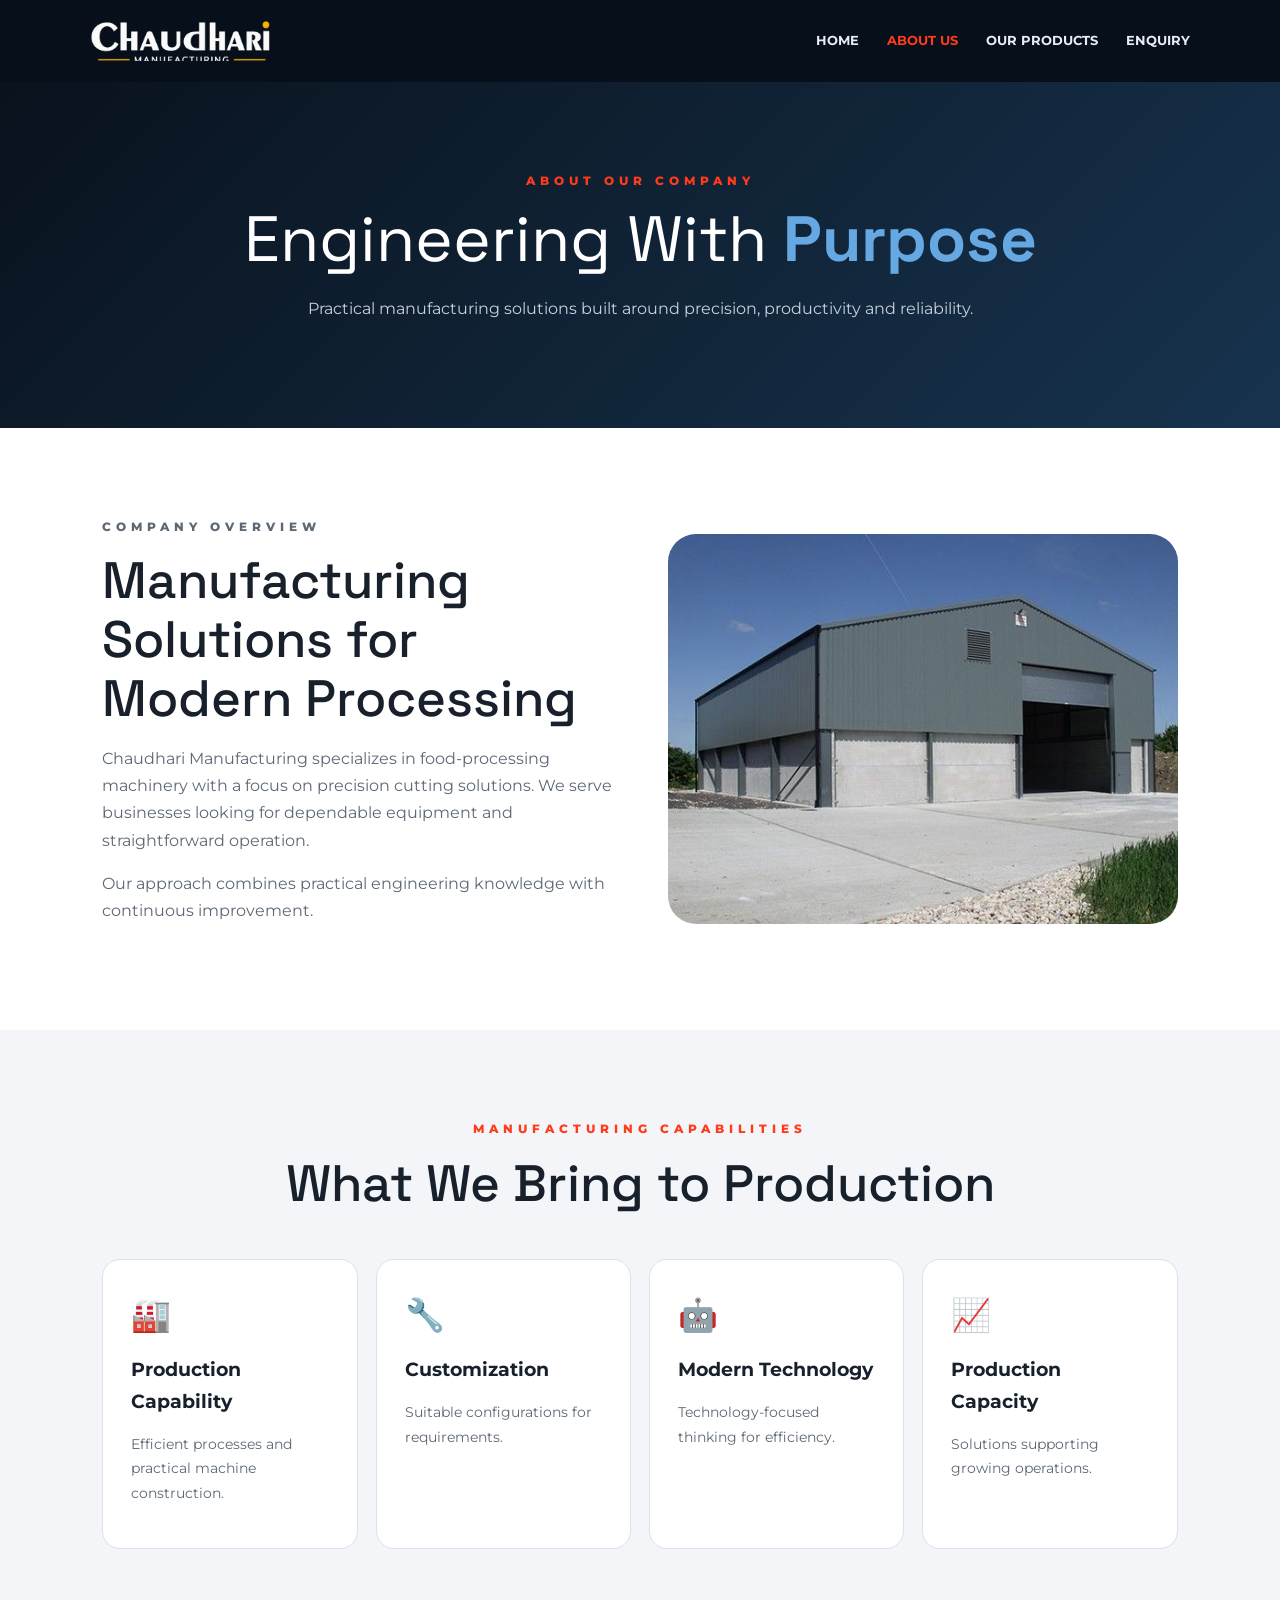
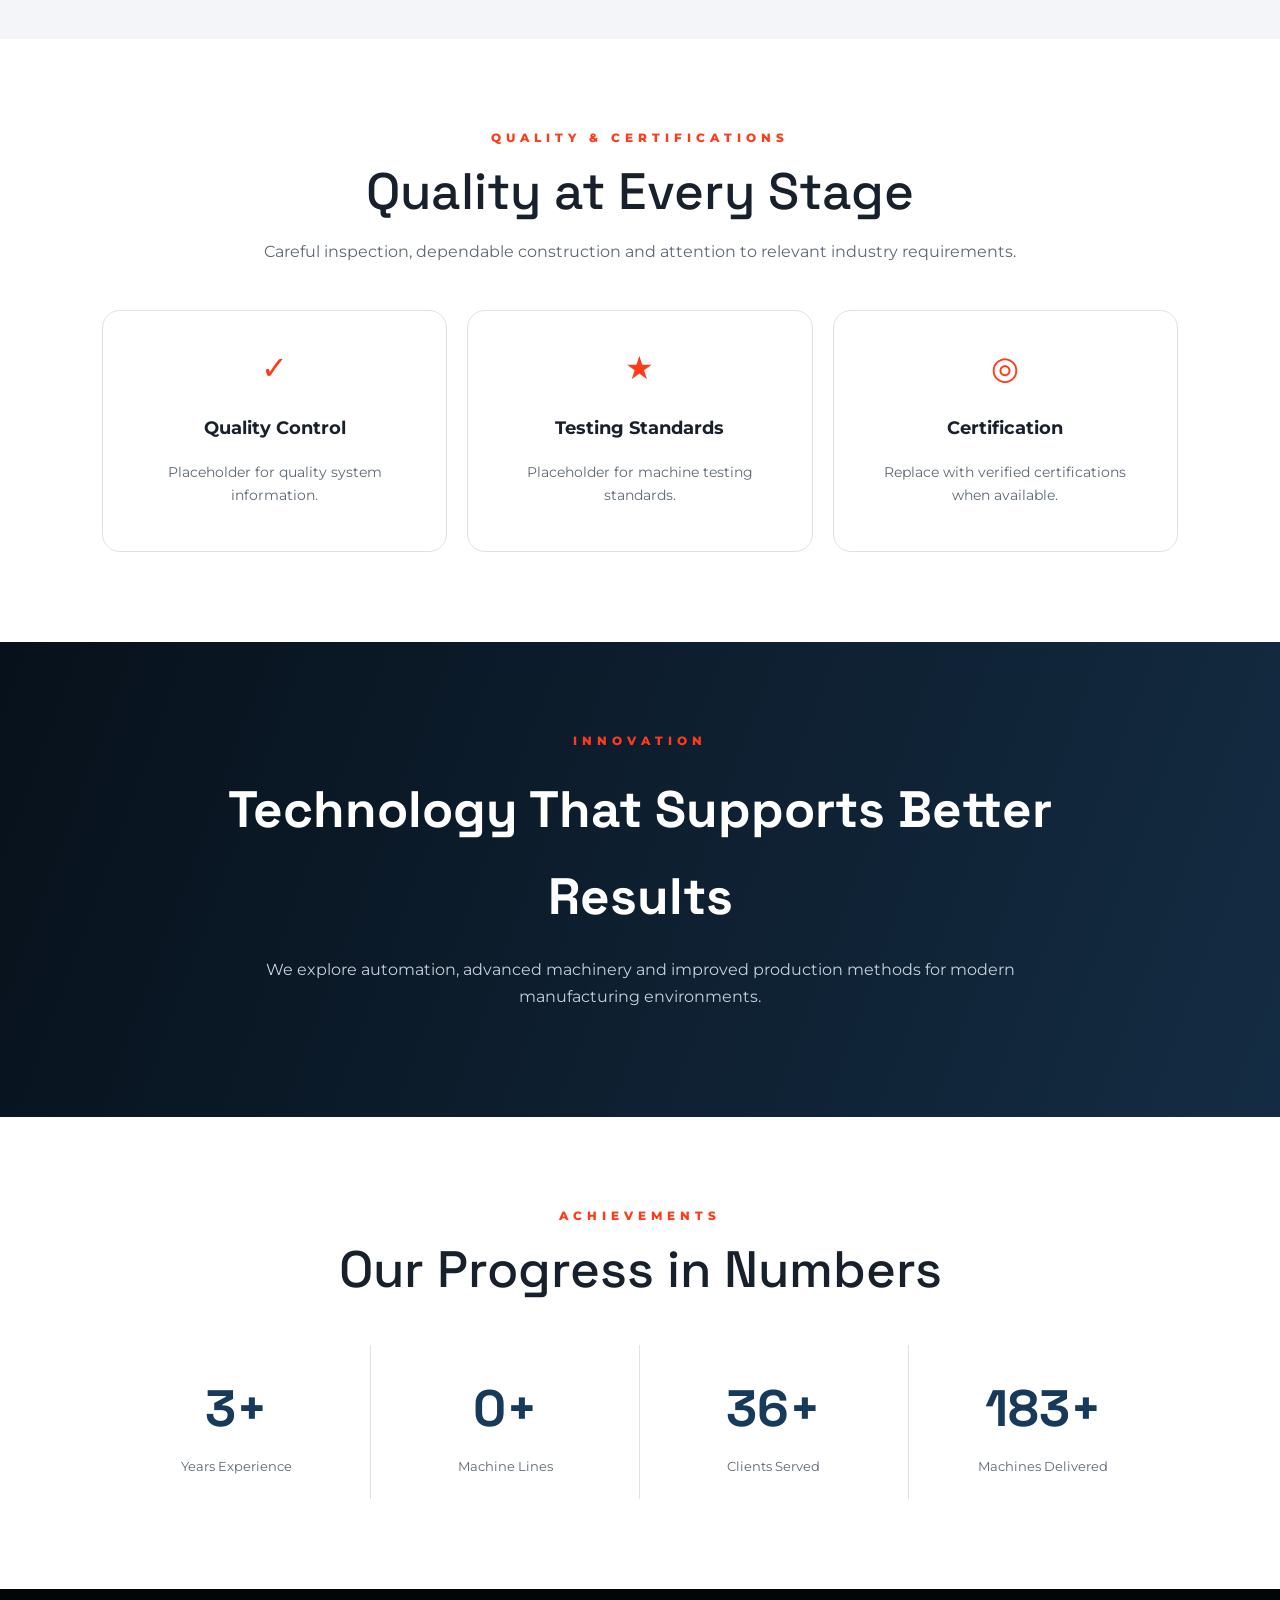
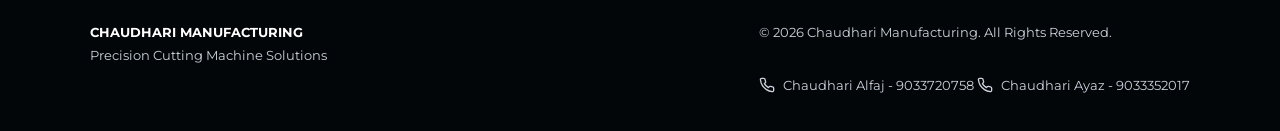
==== commit 5deabc3d: "Add versioning to stylesheet link in about.html" ====
--- a/about.html
+++ b/about.html
@@ -5,7 +5,7 @@
     <meta charset="utf-8">
     <meta name="viewport" content="width=device-width,initial-scale=1">
     <title>About | Chaudhari Manufacturing</title>
-    <link rel="stylesheet" href="css/style.css">
+    <link rel="stylesheet" href="css/style.css?v=visible-content-1">
     <link rel="stylesheet" href="css/fixed-layout.css">
 </head>
 
@@ -110,4 +110,4 @@
     <script src="js/script.js"></script>
 </body>
 
-</html>+</html>
--- a/css/style.css
+++ b/css/style.css
@@ -980,9 +980,12 @@
 }
 
 .reveal {
+  transition: .7s
+}
+
+body.reveal-ready .reveal:not(.visible) {
   opacity: 0;
-  transform: translateY(22px);
-  transition: .7s
+  transform: translateY(22px)
 }
 
 .reveal.visible {
@@ -4485,4 +4488,4 @@
     transform: scale(.56);
     margin-bottom: -130px;
   }
-}+}
--- a/css/fixed-layout.css
+++ b/css/fixed-layout.css
@@ -138,13 +138,13 @@
   }
 
   .navbar .brand-logo {
-    width: 44px;
-    height: 44px;
+    width: 80px;
+    height: 80px;
   }
 
   .brand img {
-    width: 44px;
-    height: 44px;
+    width: 80px;
+    height: 80px;
   }
 
   .navbar .menu-toggle {
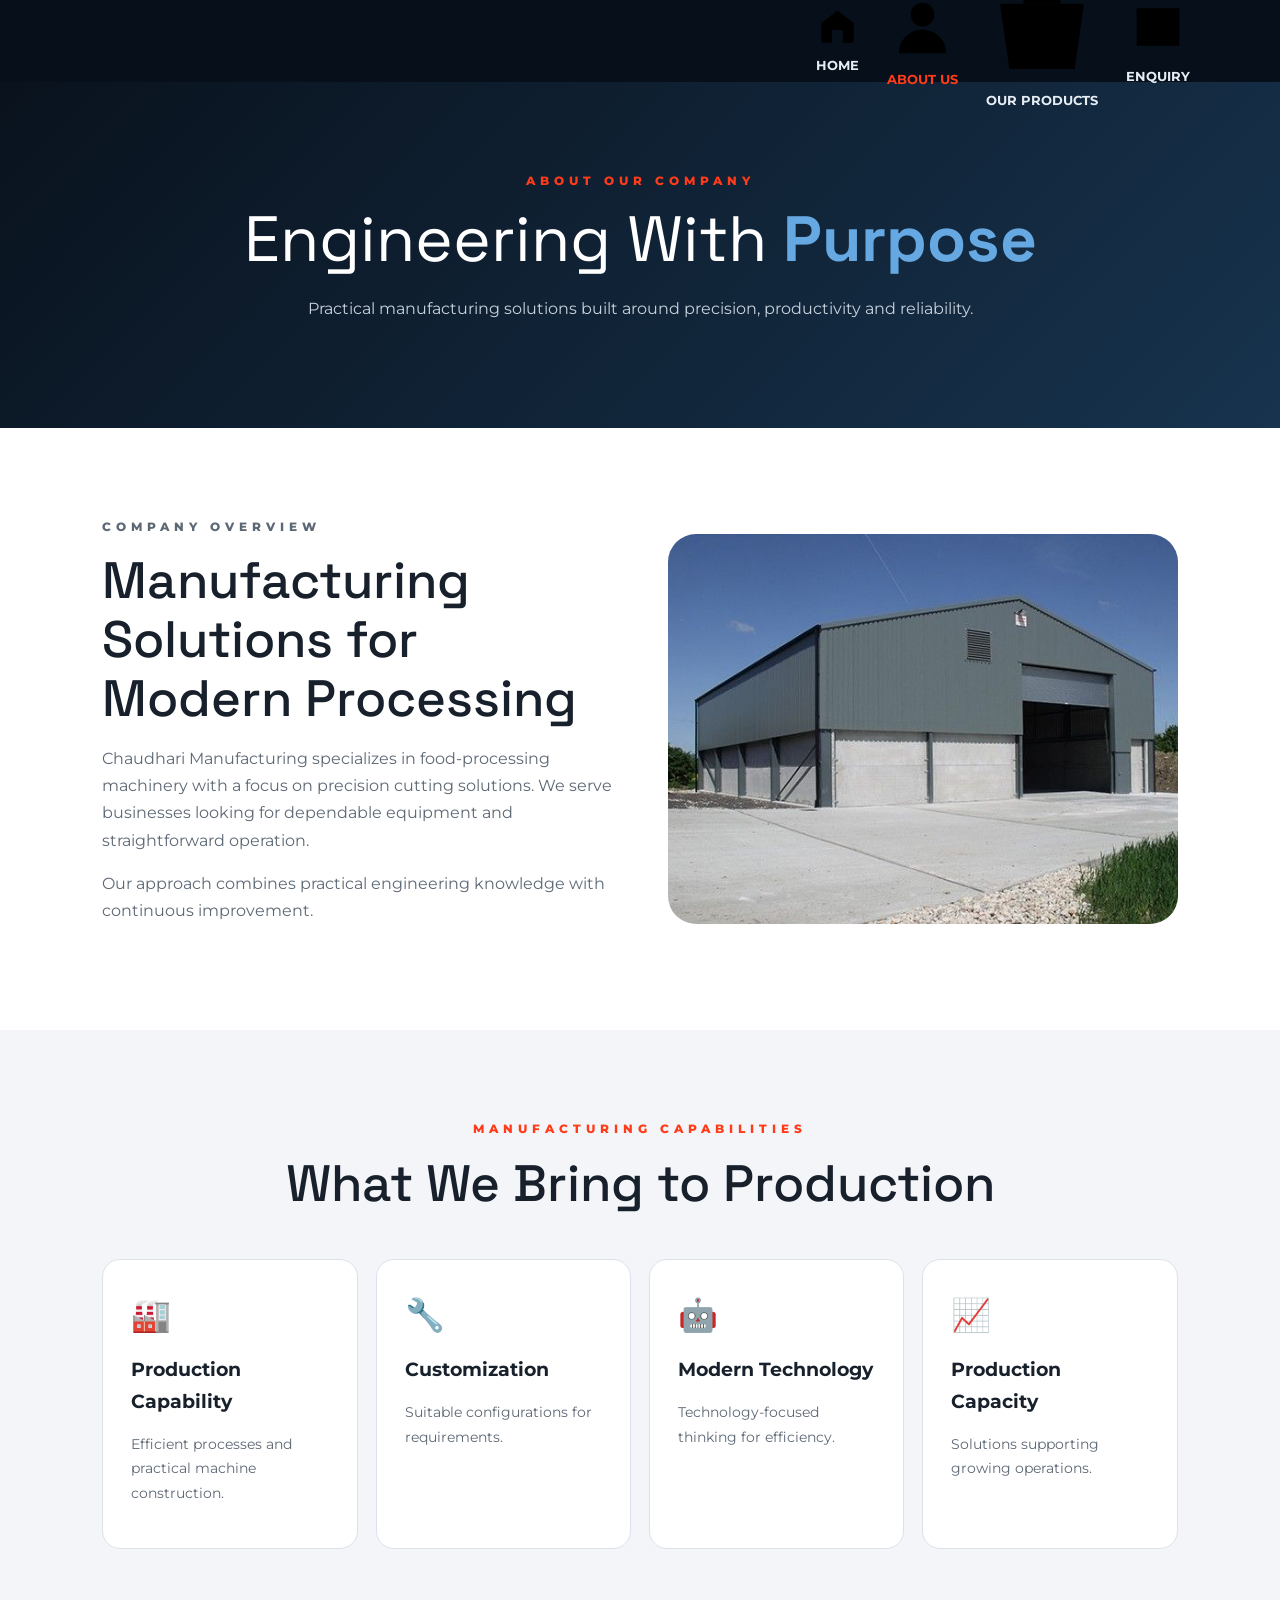
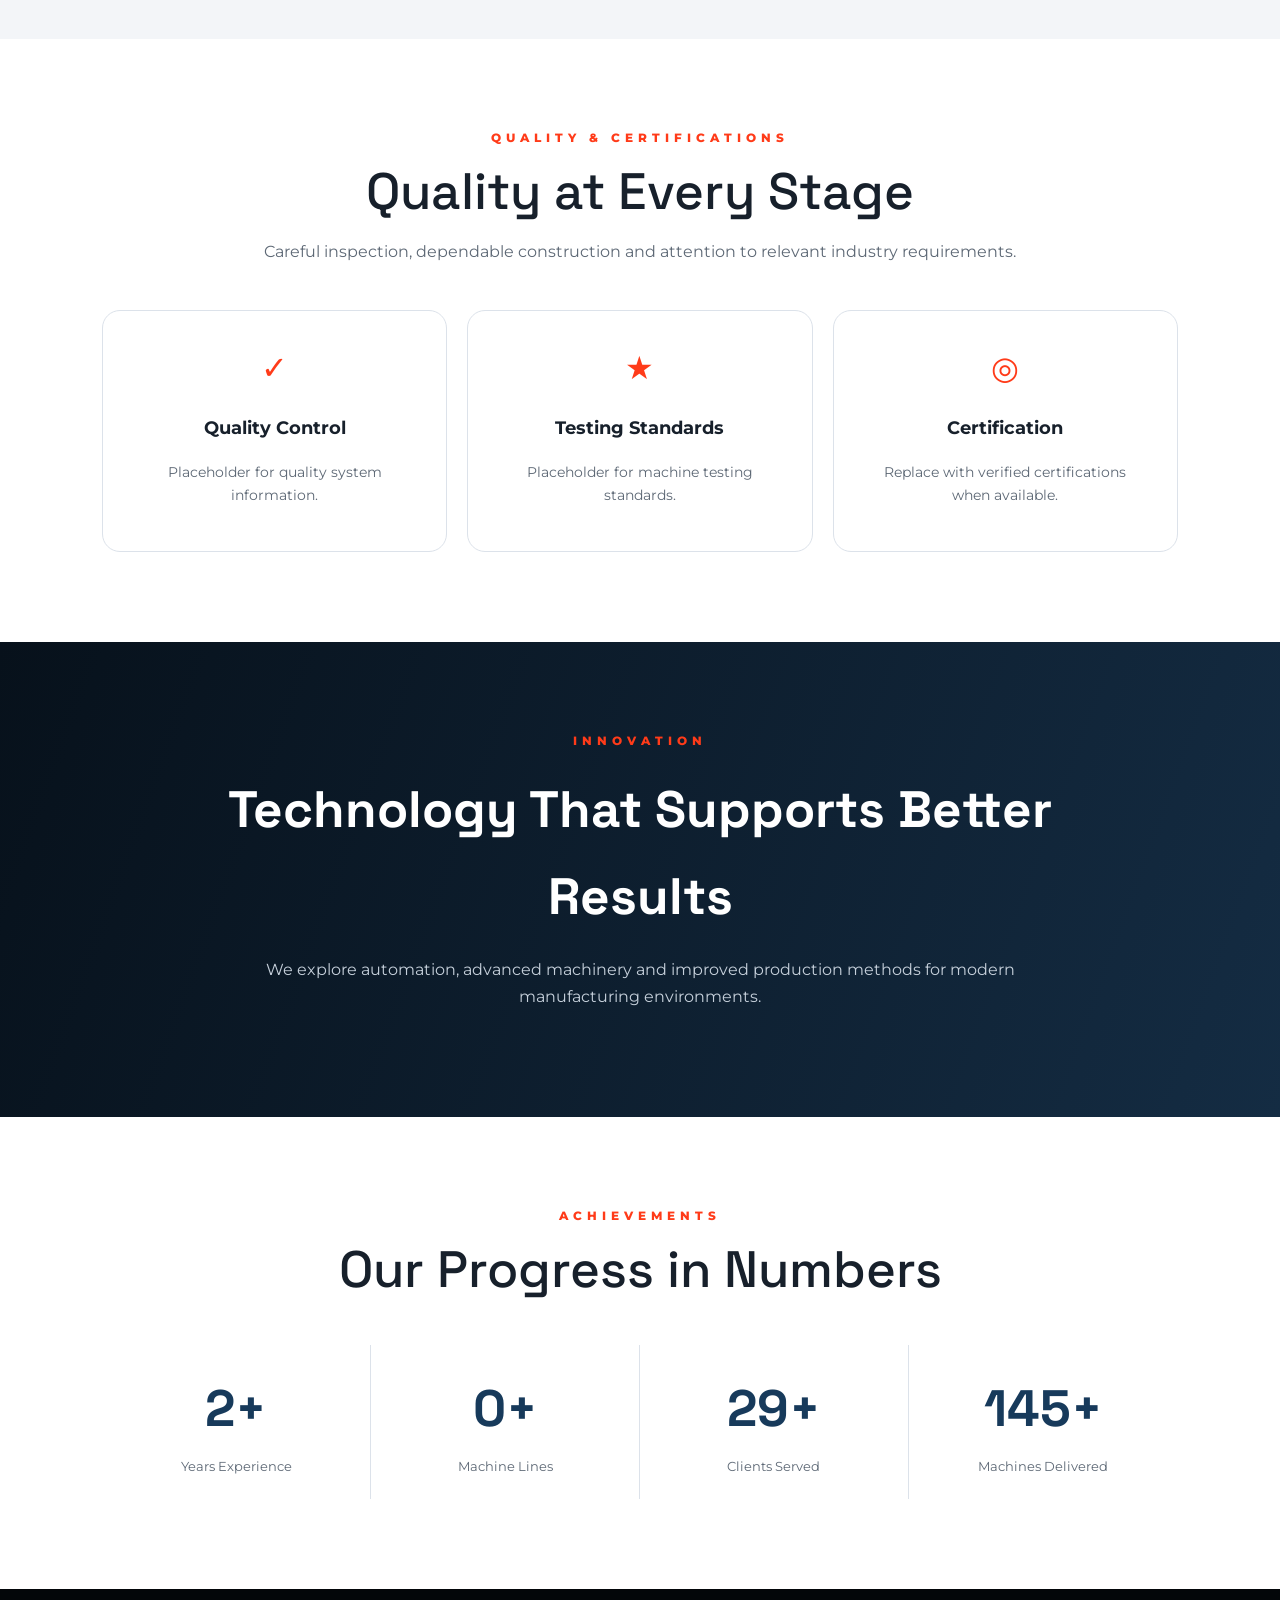
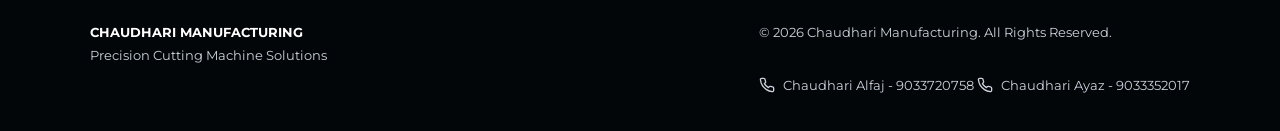
==== commit edb4e188: "Update stylesheet link and navigation elements" ====
--- a/about.html
+++ b/about.html
@@ -6,15 +6,21 @@
     <meta name="viewport" content="width=device-width,initial-scale=1">
     <title>About | Chaudhari Manufacturing</title>
     <link rel="stylesheet" href="css/style.css?v=visible-content-1">
-    <link rel="stylesheet" href="css/fixed-layout.css">
+    <link rel="stylesheet" href="css/fixed-layout.css?v=all-page-menu-1">
 </head>
 
 <body>
     <header class="navbar"><a href="index.html" class="brand"><img class="brand-logo"
-                src="assets/images/e9f56fd7-3fe7-4c87-9dd5-ee3ed591566b.png"
-                alt="Chaudhari Manufacturing logo"></a><button class="menu-toggle">☰</button>
-        <nav class="nav-links"><a href="index.html">Home</a><a class="active" href="about.html">About Us</a><a
-                href="products.html">Our Products</a><a href="enquiry.html">Enquiry</a></nav>
+                src="assets/images/Gemini_Generated_Image_hm205phm205phm20.png"
+                alt="Chaudhari Manufacturing logo"></a>
+        <button class="menu-toggle" type="button" aria-label="Open navigation menu" aria-controls="siteNavigation"
+            aria-expanded="false"><svg viewBox="0 0 24 24" aria-hidden="true"><path d="M4 6h16M4 12h16M4 18h16"></path></svg></button>
+        <nav class="nav-links" id="siteNavigation" aria-label="Main navigation">
+            <a href="index.html"><svg viewBox="0 0 24 24" aria-hidden="true"><path d="m3 10 9-7 9 7v10a1 1 0 0 1-1 1h-5v-7H9v7H4a1 1 0 0 1-1-1z"></path></svg><span>HOME</span></a>
+            <a class="active" href="about.html"><svg viewBox="0 0 24 24" aria-hidden="true"><circle cx="12" cy="8" r="4"></circle><path d="M4 21a8 8 0 0 1 16 0"></path></svg><span>ABOUT US</span></a>
+            <a href="products.html"><svg viewBox="0 0 24 24" aria-hidden="true"><path d="M3 7h18l-2 14H5L3 7z"></path><path d="M8 7a4 4 0 0 1 8 0"></path></svg><span>OUR PRODUCTS</span></a>
+            <a href="enquiry.html"><svg viewBox="0 0 24 24" aria-hidden="true"><path d="M4 5h16v14H4z"></path><path d="m4 7 8 6 8-6"></path></svg><span>ENQUIRY</span></a>
+        </nav>
     </header>
     <section class="page-hero">
         <p class="eyebrow">ABOUT OUR COMPANY</p>
